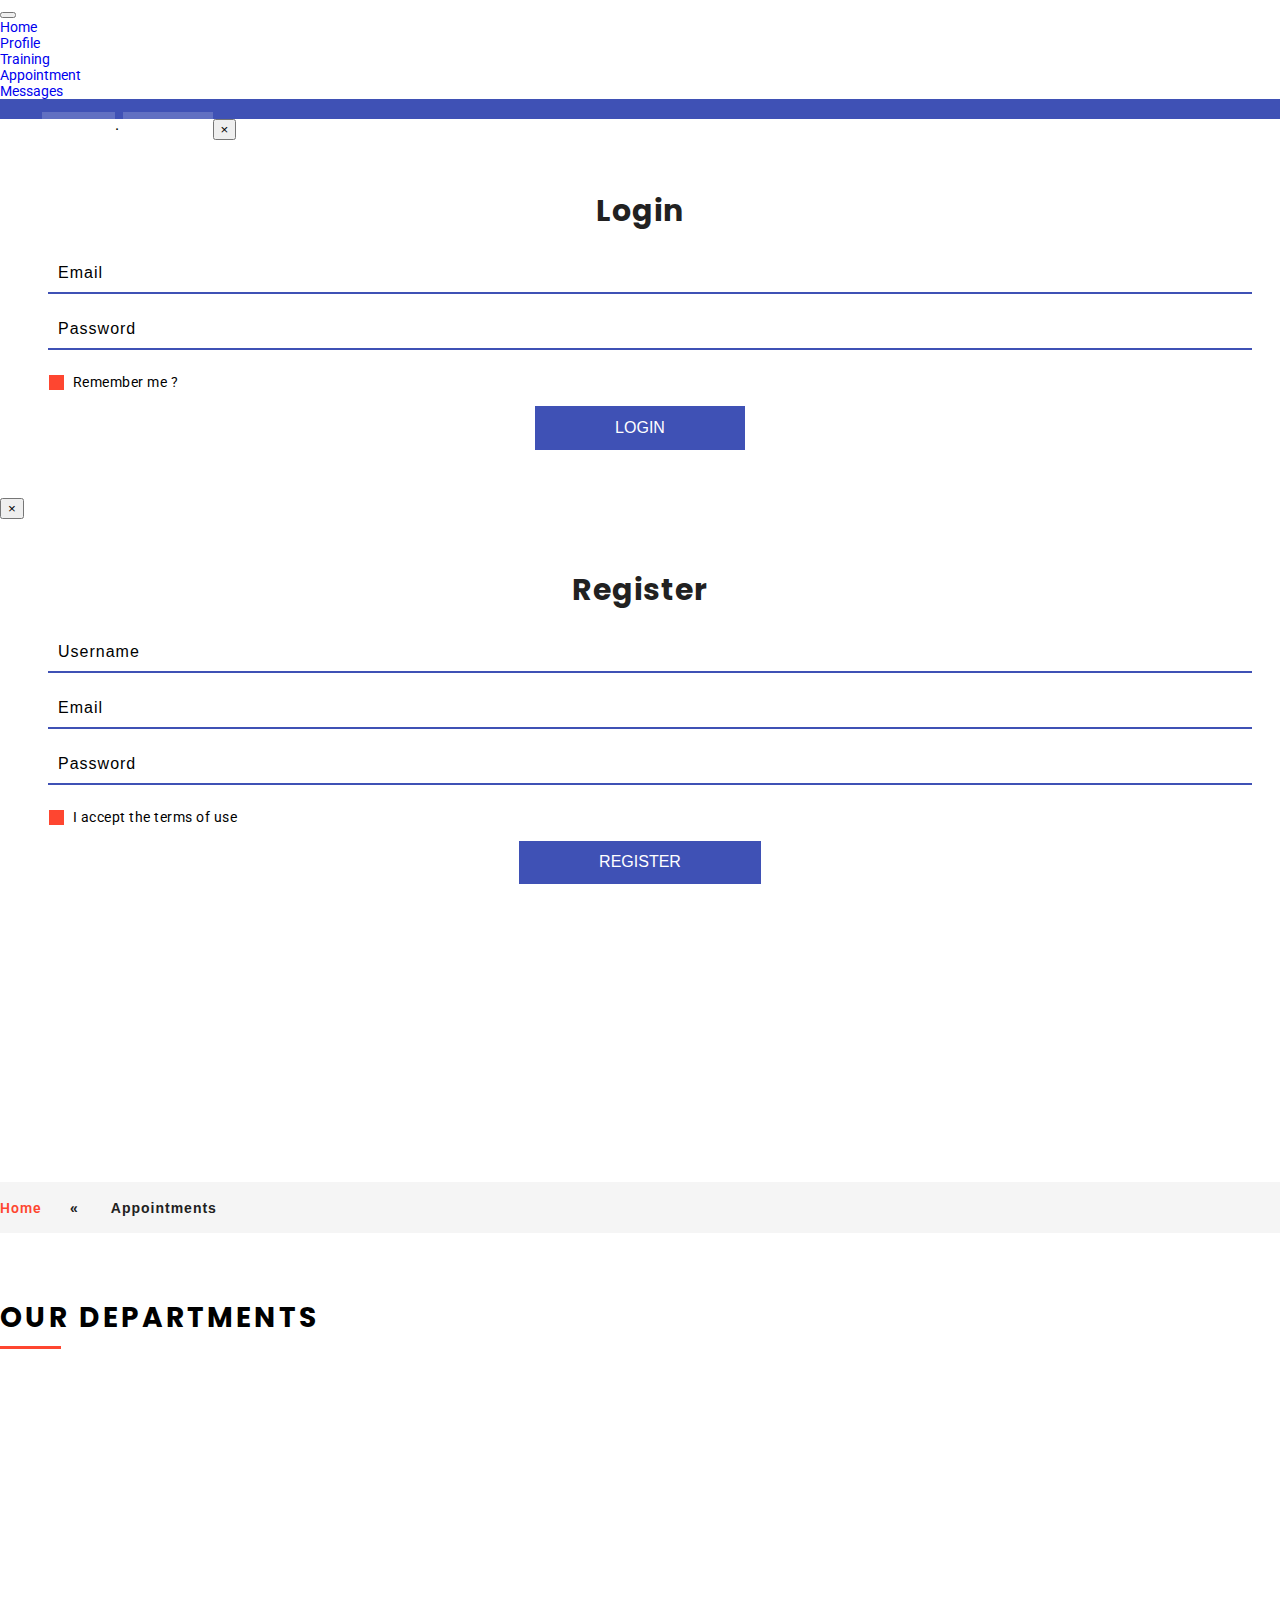
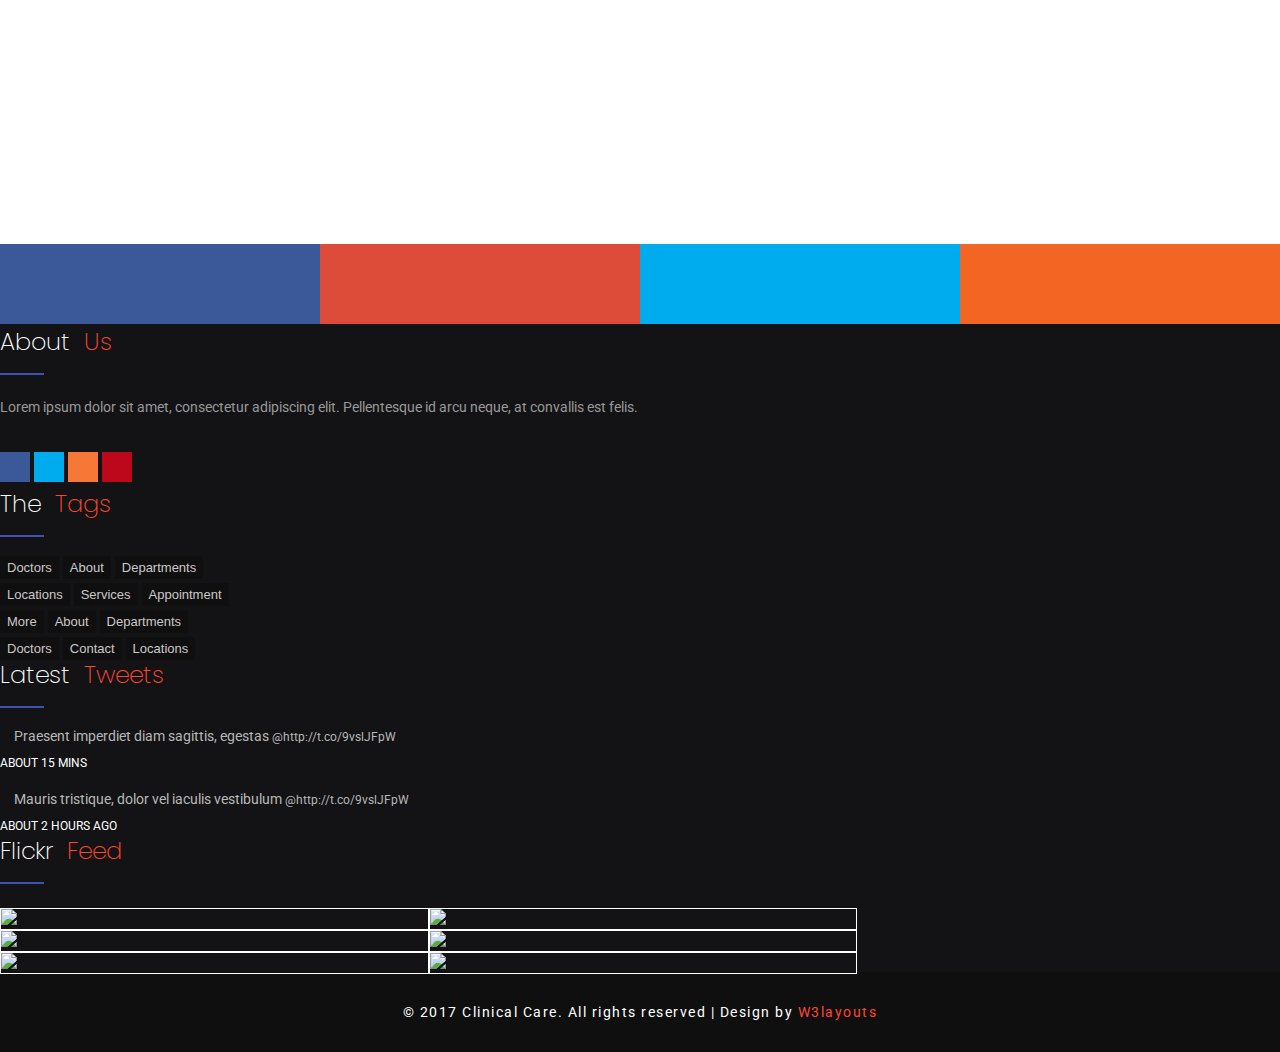
==== web/appointments.html @ 37ce62cd "project commit" ====
<!--
Author: W3layouts
Author URL: http://w3layouts.com
License: Creative Commons Attribution 3.0 Unported
License URL: http://creativecommons.org/licenses/by/3.0/
-->
<!DOCTYPE html>
<html lang="en">
<head>
<title>Digital Physiotherapy</title> 
<!-- For-Mobile-Apps-and-Meta-Tags -->
<meta name="viewport" content="width=device-width, initial-scale=1" />
<meta http-equiv="Content-Type" content="text/html; charset=utf-8" />
<meta name="keywords" content="Clinical Care Responsive, Login Form Web Template, Flat Pricing Tables, Flat Drop-Downs, Sign-Up Web Templates, Flat Web Templates, Login Sign-up Responsive Web Template, SmartPhone Compatible Web Template, Free Web Designs for Nokia, Samsung, LG, Sony Ericsson, Motorola Web Design" />
<script type="application/x-javascript"> addEventListener("load", function() { setTimeout(hideURLbar, 0); }, false); function hideURLbar(){ window.scrollTo(0,1); } </script>
<!-- //For-Mobile-Apps-and-Meta-Tags -->
<!-- Custom Theme files -->
<link href="css/bootstrap.css" type="text/css" rel="stylesheet" media="all">
<link href='css/simplelightbox.css' rel='stylesheet' type='text/css'>   
<link rel="stylesheet" type="text/css" href="css/style11.css" /><!-- menu style sheet -->
<link href="css/style.css" type="text/css" rel="stylesheet" media="all"> 
<!-- //Custom Theme files -->
<!-- font-awesome icons -->
<link href="css/font-awesome.css" rel="stylesheet" type="text/css" media="all" /> 
<!-- //font-awesome icons -->

<!-- web-fonts -->  
<link href="//fonts.googleapis.com/css?family=Poppins:300,400,500,600,700" rel="stylesheet">
<link href='//fonts.googleapis.com/css?family=Roboto:400,100,100italic,300,300italic,400italic,500,500italic,700,700italic,900,900italic' rel='stylesheet' type='text/css'>
<!-- //web-fonts -->
</head>
<body class="bg">
		<div class="overlay overlay-simplegenie">
			<button type="button" class="overlay-close"><i class="fa fa-times" aria-hidden="true"></i></button>
			<nav>
				<ul>
					<li><a href="main.html">Home</a></li>
					<li><a href="Profile.html">Profile</a></li>
					<li><a href="training.html">Training</a></li>
					<li><a href="appointments.html">Appointment</a></li>
					<li><a href="messges.html">Messages</a></li>
				</ul>
			</nav>
		</div>
		<section class="header-w3ls"> 
			<button id="trigger-overlay" type="button"><i class="fa fa-bars" aria-hidden="true"></i></button>
			<div class="bottons-agileits-w3layouts">
			<a class="page-scroll" href="#myModal2" data-toggle="modal"><i class="fa fa-sign-in" aria-hidden="true"></i>Login</a>.
			<a class="page-scroll" href="#myModal3" data-toggle="modal"><i class="fa fa-pencil-square-o" aria-hidden="true"></i>Register</a>
			</div>
		<h1><a href="main.html">Digital Physiotherapy</a></h1>
		<div class="clearfix"> </div>
		</section>
<!-- //menu -->
<!-- modal -->
	<div class="modal about-modal w3-agileits fade" id="myModal2" tabindex="-1" role="dialog">
		<div class="modal-dialog" role="document">
			<div class="modal-content">
				<div class="modal-header">
					<button type="button" class="close" data-dismiss="modal" aria-label="Close"><span aria-hidden="true">&times;</span></button>						
				</div> 
				<div class="modal-body login-page "><!-- login-page -->     
									<div class="login-top sign-top">
										<div class="agileits-login">
										<h5>Login</h5>
										<form action="#" method="post">
											<input type="email" class="email" name="Email" placeholder="Email" required=""/>
											<input type="password" class="password" name="Password" placeholder="Password" required=""/>
											<div class="wthree-text"> 
												<ul> 
													<li>
														<label class="anim">
															<input type="checkbox" class="checkbox">
															<span> Remember me ?</span> 
														</label> 
													</li>
													<li> <a href="#">Forgot password?</a> </li>
												</ul>
												<div class="clearfix"> </div>
											</div>  
											<div class="w3ls-submit"> 
												<input type="submit" value="LOGIN">  	
											</div>	
										</form>

										</div>  
									</div>
						</div>  
				</div> <!-- //login-page -->
			</div>
		</div>
	<!-- //modal --> 
	<!-- modal -->
	<div class="modal about-modal w3-agileits fade" id="myModal3" tabindex="-1" role="dialog">
		<div class="modal-dialog" role="document">
			<div class="modal-content">
				<div class="modal-header">
					<button type="button" class="close" data-dismiss="modal" aria-label="Close"><span aria-hidden="true">&times;</span></button>						
				</div> 
				<div class="modal-body login-page "><!-- login-page -->     
									<div class="login-top sign-top">
										<div class="agileits-login">
										<h5>Register</h5>
										<form action="#" method="post">
											<input type="text" name="Username" placeholder="Username" required=""/>
											<input type="email"  name="Email" placeholder="Email" required=""/>
											<input type="password" name="Password" placeholder="Password" required=""/>
											<div class="wthree-text"> 
												<ul> 
													<li>
														<label class="anim">
															<input type="checkbox" class="checkbox">
															<span> I accept the terms of use</span> 
														</label> 
													</li>
												</ul>
												<div class="clearfix"> </div>
											</div>  
											<div class="w3ls-submit"> 
												<input type="submit" value="Register">  	
											</div>	
										</form>

										</div>  
									</div>
						</div>  
				</div> <!-- //login-page -->
			</div>
		</div>
	<!-- //modal --> 
<!-- banner -->
<div class="inner-banner-agileits-w3layouts">
</div>
<!-- //banner -->
<!-- breadcrumbs -->
<div class="w3l_agileits_breadcrumbs">
   <div class="container">
		<div class="w3l_agileits_breadcrumbs_inner">
			<ul>
				<li><a href="main.html">Home</a><span>«</span></li>
									
				<li>Appointments</li>
				</ul>
		</div>
	</div>
</div>		
<!-- //breadcrumbs -->
<!-- gallery -->
	<div class="gallery w3-agileits">  
		<div class="container">
			<h4 class="tittle-w3layouts">Our Departments</h4>   
			<div class="agileinfo-gallery-row">
				<div class="col-md-4 col-sm-4 col-xs-6 w3gallery-grids">
					<a href="images/g1.jpg" class="imghvr-hinge-right wthree">
						<img src="images/g1.jpg" class="img-response" alt="" title="Dental"/> 
						<div class="agile-figcaption">
						  <h4>Dental</h4>
						  <p>Phasellus elementum ullamcorper urna, eu rhoncus.</p>
						</div>
					</a> 
				</div> 
				<div class="col-md-4 col-sm-4 col-xs-6 w3gallery-grids">
					<a href="images/g2.jpg" class="imghvr-hinge-right wthree">
						<img src="images/g2.jpg" alt="" class="img-response" title="Pediatric"/> 
						<div class="agile-figcaption">
						  <h4>Pediatric</h4>
						  <p>Phasellus elementum ullamcorper urna, eu rhoncus.</p>
						</div>
					</a> 
				</div>
				<div class="col-md-4 col-sm-4 col-xs-6 w3gallery-grids">
					<a href="images/g3.jpg" class="imghvr-hinge-right wthree">
						<img src="images/g3.jpg" alt="" class="img-response" title="Dental"/> 
						<div class="agile-figcaption">
						  <h4>Dental</h4>
						  <p>Phasellus elementum ullamcorper urna, eu rhoncus.</p>
						</div>
					</a> 
				</div>
				<!---728x90--->
				<div class="col-md-4 col-sm-4 col-xs-6 w3gallery-grids">
					<a href="images/g4.jpg" class="imghvr-hinge-right wthree">
						<img src="images/g4.jpg" alt="" class="img-response" title="ENT"/> 
						<div class="agile-figcaption">
						  <h4>ENT</h4>
						  <p>Phasellus elementum ullamcorper urna, eu rhoncus.</p>
						</div>
					</a> 
				</div>
				<div class="col-md-4 col-sm-4 col-xs-6 w3gallery-grids">
					<a href="images/g5.jpg" class="imghvr-hinge-right wthree">
						<img src="images/g5.jpg" alt="" class="img-response" title="Gynaecology"/> 
						<div class="agile-figcaption">
						  <h4>Gynaecology</h4>
						  <p>Phasellus elementum ullamcorper urna, eu rhoncus.</p>
						</div>
					</a> 
				</div> 
				<div class="col-md-4 col-sm-4 col-xs-6 w3gallery-grids">
					<a href="images/g6.jpg" class="imghvr-hinge-right wthree">
						<img src="images/g6.jpg" alt="" class="img-response" title="Dermatology"/> 
						<div class="agile-figcaption">
						  <h4>Dermatology</h4>
						  <p>Phasellus elementum ullamcorper urna, eu rhoncus.</p>
						</div>
					</a> 
				</div>
				<div class="col-md-4 col-sm-4 col-xs-6 w3gallery-grids">
					<a href="images/g7.jpg" class="imghvr-hinge-right wthree">
						<img src="images/g7.jpg" alt="" class="img-response" title="Orthopedic"/> 
						<div class="agile-figcaption">
						  <h4>Orthopedic</h4>
						  <p>Phasellus elementum ullamcorper urna, eu rhoncus.</p>
						</div>
					</a> 
				</div>
				<div class="col-md-4 col-sm-4 col-xs-6 w3gallery-grids">
					<a href="images/g8.jpg" class="imghvr-hinge-right wthree">
						<img src="images/g8.jpg" alt="" class="img-response" title="Cardiac"/> 
						<div class="agile-figcaption">
						  <h4>Cardiac</h4>
						  <p>Phasellus elementum ullamcorper urna, eu rhoncus.</p>
						</div>
					</a> 
				</div>
				<div class="col-md-4 col-sm-4 col-xs-6 w3gallery-grids">
					<a href="images/g9.jpg" class="imghvr-hinge-right wthree">
						<img src="images/g9.jpg" alt="" class="img-response" title="Pediatric"/> 
						<div class="agile-figcaption">
						  <h4>Pediatric</h4>
						  <p>Phasellus elementum ullamcorper urna, eu rhoncus.</p>
						</div>
					</a> 
				</div>
				<div class="clearfix"> </div>
			</div> 
		</div>
	</div>
	<!-- //gallery --> 

<!--social-icons-->
<div class="social-agileinfo">
	<a href="#"  class="social-icon-w3-agile facebook">
		<i class="fa fa-facebook" aria-hidden="true"></i>
	</a>
	<a href="#"  class="social-icon-w3-agile google-plus">
		<i class="fa fa-google-plus" aria-hidden="true"></i>
	</a>
	<a href="#" class="social-icon-w3-agile twitter">
		<i class="fa fa-twitter" aria-hidden="true"></i>
	</a>
	<a href="#" class="social-icon-w3-agile rss">
		<i class="fa fa-rss" aria-hidden="true"></i>
	</a>
	<div class="clearfix"></div>
</div>
<!--//social-icons-->
<!-- footer -->
	<div class="footer">
		<div class="agileinfo_footer_bottom">
			<div class="container">
				<div class="col-md-3 agileinfo_footer_bottom_grid">
					<h2>About <span>Us</span></h2>
					<p>Lorem ipsum dolor sit amet, consectetur adipiscing elit. Pellentesque 
						id arcu neque, at convallis est felis.</p>
					<ul class="social-nav model-3d-0 footer-social w3_agile_social">
						<li><a href="#" class="facebook">
							  <div class="front"><i class="fa fa-facebook" aria-hidden="true"></i></div>
							  <div class="back"><i class="fa fa-facebook" aria-hidden="true"></i></div></a></li>
						<li><a href="#" class="twitter"> 
							  <div class="front"><i class="fa fa-twitter" aria-hidden="true"></i></div>
							  <div class="back"><i class="fa fa-twitter" aria-hidden="true"></i></div></a></li>
						<li><a href="#" class="instagram">
							  <div class="front"><i class="fa fa-instagram" aria-hidden="true"></i></div>
							  <div class="back"><i class="fa fa-instagram" aria-hidden="true"></i></div></a></li>
						<li><a href="#" class="pinterest">
							  <div class="front"><i class="fa fa-linkedin" aria-hidden="true"></i></div>
							  <div class="back"><i class="fa fa-linkedin" aria-hidden="true"></i></div></a></li>
					</ul>
				</div>
				<div class="col-md-3 agileinfo_footer_bottom_grid">
					<h3>The <span>Tags</span></h3>
					<div class="unorder">
						<ul class="tag2 tag_agileinfo">
							<li><a href="doctors.html">Doctors</a></li>
							<li><a href="about.html">About</a></li>
							<li><a href="departments.html">Departments</a></li>
						</ul>
						<ul class="tag2 tag_agileinfo">
							<li><a href="locations.html">Locations</a></li>
							<li><a href="services.html">Services</a></li>
							<li><a href="appointment.html">Appointment</a></li>
						</ul>
						<ul class="tag2 tag_agileinfo">
							<li><a href="single.html">More</a></li>
							<li><a href="about.html">About</a></li>
							<li><a href="departments.html">Departments</a></li>
						</ul>
						<ul class="tag2 tag_agileinfo">
							<li><a href="doctors.html">Doctors</a></li>
							<li><a href="contact.html">Contact</a></li>
							<li><a href="locations.html">Locations</a></li>
						</ul>
					</div>
				</div>
				<div class="col-md-3 agileinfo_footer_bottom_grid">
					<h3>Latest <span>Tweets</span></h3>
					<ul class="twi agileits_twitter">
						<li><i class="fa fa-twitter" aria-hidden="true"></i>Praesent imperdiet diam sagittis, egestas <a href="#" class="mail">
						@http://t.co/9vslJFpW</a> <span>ABOUT 15 MINS</span></li>
						<li><i class="fa fa-twitter" aria-hidden="true"></i>Mauris tristique, dolor vel iaculis vestibulum<a href="#" class="mail">
						@http://t.co/9vslJFpW</a> <span>ABOUT 2 HOURS AGO</span></li>
					</ul>
				</div>
				<div class="col-md-3 agileinfo_footer_bottom_grid">
					<h3>Flickr <span>Feed</span></h3>
					<div class="flickr-grids">
						<div class="flickr-grid agileits_w3layouts_flickr">
							<a href="single.html"><img src="images/1.jpg" alt=" " class="img-responsive" /></a>
						</div>
						<div class="flickr-grid  agileits_w3layouts_flickr">
							<a href="single.html"><img src="images/2.jpg" alt=" " class="img-responsive" /></a>
						</div>
						<div class="flickr-grid  agileits_w3layouts_flickr">
							<a href="single.html"><img src="images/3.jpg" alt=" " class="img-responsive" /></a>
						</div>
						<div class="clearfix"> </div>
						
						<div class="flickr-grid  agileits_w3layouts_flickr">
							<a href="single.html"><img src="images/4.jpg" alt=" " class="img-responsive" /></a>
						</div>
						<div class="flickr-grid  agileits_w3layouts_flickr">
							<a href="single.html"><img src="images/1.jpg" alt=" " class="img-responsive" /></a>
						</div>
						<div class="flickr-grid  agileits_w3layouts_flickr">
							<a href="single.html"><img src="images/2.jpg" alt=" " class="img-responsive" /></a>
						</div>
						<div class="clearfix"> </div>
					</div>
				</div>
				<div class="clearfix"> </div>
			</div>
		</div>
		<div class="agileinfo_footer_bottom1">
			<div class="container">
					<p>© 2017 Clinical Care. All rights reserved | Design by <a href="http://w3layouts.com">W3layouts</a></p>
				<div class="clearfix"> </div>
			</div>
		</div>
	</div>
<!-- //footer -->

<!-- js -->
<script type='text/javascript' src='js/jquery-2.2.3.min.js'></script>
<!-- //js -->
<script src="js/jquery.nicescroll.js"></script>
<script src="js/scripts.js"></script>

				<script type="text/javascript" src="js/simple-lightbox.min.js"></script>
				<script>
					$(function(){
						var gallery = $('.agileinfo-gallery-row a').simpleLightbox({navText:		['&lsaquo;','&rsaquo;']});
					});
				</script>  
<!--jarallax -->
	<script src="js/SmoothScroll.min.js"></script>
<!-- //jarallax -->
<!--menu script-->
<script type="text/javascript" src="js/modernizr-2.6.2.min.js"></script>
<script src="js/classie.js"></script>
<script src="js/demo1.js"></script>
<!--//menu script-->
<!-- banner -->
<script type='text/javascript' src='js/jquery.easing.1.3.js'></script> 
<!-- //banner -->
<script type="text/javascript">
	jQuery(document).ready(function($) {
		$(".scroll").click(function(event){		
			event.preventDefault();
			$('html,body').animate({scrollTop:$(this.hash).offset().top},1000);
		});
	});
</script>
<!--js for bootstrap working-->
	<script src="js/bootstrap.js"></script>
<!-- //for bootstrap working -->
</body>
</html>
---- web/css/style.css ----
/*--
Author: W3layouts
Author URL: http://w3layouts.com
License: Creative Commons Attribution 3.0 Unported
License URL: http://creativecommons.org/licenses/by/3.0/
--*/
body{
	margin:0;
	font-family: 'Roboto', sans-serif; 
	background:#071f44;
} 
body a,input[type="submit"],.wthree_services_left1,.w3agile_banner_btom_login_left3 a,.agile_gallery_grid_w3 img,.agile_gallery_grid_left img{
	transition:.5s ease-in;
	-webkit-transition:.5s ease-in;
	-moz-transition:.5s ease-in;
	-o-transition:.5s ease-in;
	-ms-transition:.5s ease-in;
	text-decoration:none;
}
h1,h2,h3,h4,h5,h6{
	margin:0; 
	font-family: 'Poppins', sans-serif; 
}
p{
	margin:0;
}
ul,label{
	margin:0;
	padding:0;
}
body a:hover{
	text-decoration:none;
}
.bg {
    background: #fff;
}
.index-bg {
    background: #19235a!important;
}
p,ul li,ol li{
	font-size:14px;
}
/*-- main --*/
.main-row {
    height: 100%;
    padding: 2em 0 0;
    /* margin: 2em auto; */
    text-align: center;
}
.frame-border {
    width: 370px;
    height: 690px;
    outline: none;
    border-color: #000;
    border-width: 50px 15px;
    border-style: solid;
    border-radius: 20px;
    -webkit-border-radius: 20px;
    -moz-border-radius: 20px;
    margin: 10px auto; 
    background-size: cover;
}
.main-row h1 {
    text-align: center;
    font-size: 3em;
	color: #fff;
    margin-bottom:0.4em;
	font-family: 'Poppins', sans-serif;
}
/*-- //main --*/ 
/*-- header --*/ 
.header-w3ls{
	background: #3f51b5;
	padding:10px 20px;
}
button#trigger-overlay {
    background: transparent;
    border: none;
    outline: none;
    float: left;
    margin-top: 2.5px;
}
button#trigger-overlay i {
	color:#fff;
	font-size:30px;
}
.header-w3ls h1 a {
    text-decoration: none;
	    margin-top: 3px;
    color: #fff;
    font-size: 33px;
    text-transform: capitalize;
    display: inline-block;
    letter-spacing: 1px;
    font-family: 'Poppins', sans-serif;
}
.header-w3ls h1 a {
    float: right;
}
/*-- //header --*/ 
/*-- banner-text --*/ 
.header-w3layouts{
    position: absolute;
    top: 0;
    z-index: 99;
    text-align: center;
    left: 0;
    width: 100%;
}
.agileits-banner-info h3 {
    color: rgb(255, 255, 255);
    font-size: 3.5em;
    margin: 0.1em 0 0.2em 0;
    letter-spacing: 8px;
    text-transform: uppercase;
    font-weight: 500;
}
.agileits-banner-info h3 span{
	    background: #2529d8;
    padding: 0 15px;
}
.agileits-banner-info {
    text-align: left;
    padding: 12em 0 0em;
}
.agileits_w3layouts_more{
	position:relative;
}
.agileits_w3layouts_more a{
	    font-size: 17px;
    color: #fff;
    text-decoration: none;
    text-transform: uppercase;
    letter-spacing: 4px;
    position: relative;
}
/*-- //banner-text --*/
/*-- banner-top --*/
.w3layouts-banner-top{
    background: url(../images/banner.jpg) no-repeat 0px 0px;
}
.w3layouts-banner-top1{
	background: url(../images/banner1.jpg) no-repeat 0px 0px;
}
.w3layouts-banner-top2{
	background: url(../images/banner2.jpg) no-repeat 0px 0px;
}
.w3layouts-banner-top3{
	background: url(../images/banner3.jpg) no-repeat 0px 0px;
}
.w3layouts-banner-top,.w3layouts-banner-top1,.w3layouts-banner-top2,.w3layouts-banner-top3{
	 background-size: cover;	
	-webkit-background-size: cover;	
	-moz-background-size: cover;
	-o-background-size: cover;		
	-moz-background-size: cover;	
	min-height:400px;
}
/*-- //banner-top --*/ 
/*--slider--*/
#slider2,
#slider3 {
  box-shadow: none;
  -moz-box-shadow: none;
  -webkit-box-shadow: none;
  margin: 0 auto;
}
.rslides_tabs li:first-child {
  margin-left: 0;
}
.rslides_tabs .rslides_here a {
  background: rgba(255,255,255,.1);
  color: #fff;
  font-weight: bold;
}
.events {
  list-style: none;
}
.callbacks_container {
  position: relative;
  float: left;
  width: 100%;
}
.callbacks {
  position: relative;
  list-style: none;
  overflow: hidden;
  width: 100%;
  padding: 0;
  margin: 0;
}
.callbacks li {
  position: absolute;
  width: 100%;
}
.callbacks img {
  position: relative;
  z-index: 1;
  height: auto;
  border: 0;
}
.callbacks .caption {
	display: block;
	position: absolute;
	z-index: 2;
	font-size: 20px;
	text-shadow: none;
	color: #fff;
	left: 0;
	right: 0;
	padding: 10px 20px;
	margin: 0;
	max-width: none;
	top: 10%;
	text-align: center;
}

.callbacks_nav {
    position: absolute;
    -webkit-tap-highlight-color: rgba(0,0,0,0);
    top:55%;
    left: 40px;
    opacity: 0.7;
    z-index: 3;
    text-indent: -9999px;
    overflow: hidden;
    text-decoration: none;
    height: 34px;
    width: 34px;
    background: url(../images/left.png) no-repeat 0px 0px;
}
.callbacks_nav.next {
    left: auto;
    background: url(../images/arrows.png) no-repeat -35px 0px;
    right: 0px;
}
.callbacks_nav.prev {
    left: auto;
    background: url(../images/arrows.png) no-repeat 0px 0px;
    left: 0px;
}
#slider3-pager a {
  display: inline-block;
}
#slider3-pager span{
  float: left;
}
#slider3-pager span{
	width:100px;
	height:15px;
	background:#fff;
	display:inline-block;
	border-radius:30em;
	opacity:0.6;
}
#slider3-pager .rslides_here a {
  background: #FFF;
  border-radius:30em;
  opacity:1;
}
#slider3-pager a {
  padding: 0;
}
#slider3-pager li{
	display:inline-block;
}
.rslides {
  position: relative;
  list-style: none;
  overflow: hidden;
  width: 100%;
  padding: 0;
}
.rslides li {
  -webkit-backface-visibility: hidden;
  position: absolute;
  display:none;
  width: 100%;
  left: 0;
  top: 0;
}
.rslides li{
  position: relative;
  display:block;
  float: left;
}
.rslides img {
  height: auto;
  border: 0;
  }
.callbacks_tabs {
    list-style: none;
    position: absolute;
    top: 85%;
    left: 13.5%;
    padding: 0;
    margin: 0;
    display: block;
    z-index: 99;
}
.slider-top span{
	font-weight:600;
}
.callbacks_tabs li {
    display:inline-block;
    margin: 0px 5px;
}
/*----*/
.callbacks_tabs a{
 visibility: hidden;
}
.callbacks_tabs a:after {
    content: "\f111";
    font-size: 0;
    font-family: FontAwesome;
    visibility: visible;
    display: block;
    height: 12px;
    width: 12px;
    display: inline-block;
    background: #fff;
    border-radius: 50%;
    -webkit-border-radius: 50%;
    -o-border-radius: 50%;
    -moz-border-radius: 50%;
    -ms-border-radius: 50%;
}
.callbacks_here a:after{
	background:#33cc99;
    border:1px solid #33cc99;
    height:2px;
    width:40px;
    border-radius: 0;
}
/*-- //slider --*/

/*-- banner-bottom --*/
.banner-bottom {
    padding: 2em 9em;
    background: #eee;
}
.bnr-btm-grids-agileits {
    width: 33%;
    float: left;
	padding-bottom: 10px;
}
.bnr-btm-icon {
    float: left;
}
.bnr-btm-icon i {
    color: #3f51b5;
    font-size: 25px;
}
.bnr-btm-info {
    position: relative;
    float: left;
    padding-left: 19px;
}
.bnr-btm-info:before{
    content: "";
    width: 50px;
    height: 2px;
    background: #fe4630;
    display: block;
    bottom: -10px;
    left: 18px;
    position: absolute;
}
.bnr-btm-info h3 {
    color: #000;
    font-size: 19px;
    letter-spacing: .3px;
}
.bnr-btm-info p {
    color: #777;
    font-size: 16px;
    padding-top: 4px;
}
.bnr-btm-info p a {
    color: #777;
    font-size: 16px;
	text-decoration:none;
}
/*-- //banner-bottom --*/
/*--login-register--*/
.bottons-agileits-w3layouts {
    float: left;
    margin: 3px 0 0 10px;
}
.bottons-agileits-w3layouts a {
    color: #fff;
    padding: 5px 15px;
    font-size: 14px;
    letter-spacing: .5px;
    text-transform: capitalize;
    background: rgba(255, 255, 255, 0.18);
    text-decoration: none;
    display: inline-block;
	transition:.5s ease-in;
	-webkit-transition:.5s ease-in;
	-moz-transition:.5s ease-in;
	-o-transition:.5s ease-in;
	-ms-transition:.5s ease-in;
}
.bottons-agileits-w3layouts a:hover {
	text-decoration: none;
    background: rgb(255, 255, 255);
    color: #3f51b5;
    /* border-radius: 50px; */
    /* -webkit-border-radius: 50px; */
    -o-border-radius: 50px;
    -moz-border-radius: 50px;
    -ms-border-radius: 50px;
    transition:.5s ease-in;
	-webkit-transition:.5s ease-in;
	-moz-transition:.5s ease-in;
	-o-transition:.5s ease-in;
	-ms-transition:.5s ease-in;
}
.bottons-agileits-w3layouts a:focus {
	outline:none;
}
.bottons-agileits-w3layouts a i {
    padding-right: 5px;
}
.login-top.sign-top {
    background: trasparent;
}
.agileits-login {
    padding:3em;
}
.agileits-login input[type="text"],.agileits-login input[type="name"], .agileits-login input[type="password"], .agileits-login input[type="email"], .agileits-login textarea {
    outline: none;
    font-size: 1em;
    color: #000;
    padding: 10px;
    letter-spacing: 1px;
    margin: 0;
    width: 100%;
    border: none;
    border-bottom: 2px solid #3f51b5;
    -webkit-appearance: none;
    margin-bottom: 1em;
    background: transparent;
}
.agileits-login textarea {
	resize:none;
	height:80px;
	margin-bottom:0!important;
}
.login-top h5 {
    color: #212121;
    text-align: center;
    font-size: 30px;
    margin-bottom: 20px;
    letter-spacing: 1px;
    text-transform: capitalize;
}
.agileits-login ::-webkit-input-placeholder {
   color: #fff; 
} 
.agileits-login :-moz-placeholder { /* Firefox 18- */
   color: #fff;
} 
.agileits-login ::-moz-placeholder {  /* Firefox 19+ */
   color: #fff; 
} 
.agileits-login :-ms-input-placeholder {  
   color: #fff; 
}
/*-- checkbox --*/
.agileits-login label {
    font-size: 1em;
    color: #000;
	letter-spacing: 0.5px;
    font-weight: 400;
    cursor: pointer;
    position: relative;
}
input.checkbox {
    background: #fe4630;
    cursor: pointer;
    width: 1.2em;
    height: 1.2em;
    display: inline-block;
	margin: 0 5px 0 0;
	vertical-align: text-bottom;
}
input.checkbox:before {
	content: "";
	position: absolute;
	width: 1.2em;
	height: 1.2em;
	background: inherit;
	cursor: pointer;
}
input.checkbox:after {
	content: ""; 
	position: absolute;
	top: 0px;
	left: 0;
	z-index: 1;
	width: 1.2em;
	height: 1.2em;
	border: 1px solid #fff; 
	-webkit-transition: .4s ease-in-out;
	-moz-transition: .4s ease-in-out; 
	transition: .4s ease-in-out;
}
input.checkbox:checked:after {
	-webkit-transform: rotate(-45deg);
	-moz-transform: rotate(-45deg);
	-o-transform: rotate(-45deg);
	-ms-transform: rotate(-45deg);
	transform: rotate(-45deg);
	height: 1.2em;
	border-color: #fff;
	border-top-color: transparent;
	border-right-color: transparent;
}
.anim input.checkbox:checked:after {
	-webkit-transform: rotate(-45deg);
	-moz-transform: rotate(-45deg);
	-o-transform: rotate(-45deg);
	-ms-transform: rotate(-45deg);
	transform: rotate(-45deg);
	height: .6em;
	border-color: transparent;
	border-right-color: transparent;
	animation: .4s rippling .4s ease;
	animation-fill-mode: forwards;
}
@keyframes rippling {
	50% {
		border-left-color: #fff;
	}
	100% {
		border-bottom-color: #fff;
		border-left-color: #fff;
	}
} 
/*-- //checkbox --*/ 
.wthree-text {
    margin-top: 0.5em;
}
.wthree-text ul li {
    display: inline-block;
    float: left;
}
.wthree-text ul li:nth-child(2) {
    float: right;
}
.wthree-text ul li a {
    font-size: 1em;
    color: #fff;
	letter-spacing: 0.5px;
	transition: 0.5s all;
	-webkit-transition: 0.5s all;
	-moz-transition: 0.5s all;
	-o-transition: 0.5s all;
	-ms-transition: 0.5s all;
}
.wthree-text ul li a:hover {
    text-decoration: underline;
}
.w3ls-submit {
    text-align: center;
    margin-top: 2.5em;
} 
.agileits-login input[type="submit"] {
    font-size: 1em;
    color: #fff;
    border:none;
    outline: none;
    padding: .8em 5em;
    -webkit-appearance: none;
	text-transform: uppercase;
    transition: .5s all;
    background: #3f51b5;
    display: inline-block;
	transition: 0.5s all;
	-webkit-transition: 0.5s all;
	-moz-transition: 0.5s all;
	-o-transition: 0.5s all;
	-ms-transition: 0.5s all;
}
.agileits-login input[type="submit"]:hover {
    background:#fe4630;
	transition: 0.5s all;
	-webkit-transition: 0.5s all;
	-moz-transition: 0.5s all;
	-o-transition: 0.5s all;
	-ms-transition: 0.5s all;
} 
.modal-header {
    border-bottom: none;
}
/*--//login-register--*/
/*--Options--*/
.options-wthree,.who-we-w3ls,.stats,.gallery,.contact,.locations-w3-agileits,.blog,.appointment,.services-w3-agileits,.projects,.w3ls_popular_posts,.agileinfo_footer_bottom{
	padding:4em 0em;
}
.options-wthree ul li {
    text-align: center;
    padding: 3em 0em;
    list-style: none;
    background: #000;
    display: inline-block;
	margin-bottom:10px;
    width: 49.5%;
    float: left;
	transition:.5s ease-in;
	-webkit-transition:.5s ease-in;
	-moz-transition:.5s ease-in;
	-o-transition:.5s ease-in;
	-ms-transition:.5s ease-in;
}
.options-wthree ul li:nth-child(1),.options-wthree ul li:nth-child(3),.options-wthree ul li:nth-child(5){
	margin-right:10px;
}
.options-wthree ul li:nth-child(5),.options-wthree ul li:nth-child(6){
	margin-bottom:0px;
}
a.opt-grids {
    text-decoration: none;
}
.options-wthree ul li:hover {
	background: #3f51b5;
	transition:.5s ease-in;
	-webkit-transition:.5s ease-in;
	-moz-transition:.5s ease-in;
	-o-transition:.5s ease-in;
	-ms-transition:.5s ease-in;
}
.options-wthree ul li:hover .icon-agileits-w3layouts i {
	color: #fff;
	transition:.5s ease-in;
	-webkit-transition:.5s ease-in;
	-moz-transition:.5s ease-in;
	-o-transition:.5s ease-in;
	-ms-transition:.5s ease-in;
}
.options-wthree ul li:hover .opt-text-w3layouts h6 {
	color: #fff;
	transition:.5s ease-in;
	-webkit-transition:.5s ease-in;
	-moz-transition:.5s ease-in;
	-o-transition:.5s ease-in;
	-ms-transition:.5s ease-in;
}
.icon-agileits-w3layouts i {
    color: #fe4630;
    font-size: 35px;
	transition:.5s ease-in;
	-webkit-transition:.5s ease-in;
	-moz-transition:.5s ease-in;
	-o-transition:.5s ease-in;
	-ms-transition:.5s ease-in;
}
.opt-text-w3layouts h6 {
    color: #fff;
    font-size: 18px;
    text-transform: capitalize;
    letter-spacing: 0.5px;
    padding-top: 10px;
    transition: .5s ease-in;
    -webkit-transition: .5s ease-in;
    -moz-transition: .5s ease-in;
    -o-transition: .5s ease-in;
    -ms-transition: .5s ease-in;
}
/*--//Options--*/
/*--about-inner--*/
.inner-banner-agileits-w3layouts{
	background: url(../images/banner1.jpg) no-repeat 0px 0px;
	background-size: cover;
    -webkit-background-size: cover;
    -moz-background-size: cover;
    -o-background-size: cover;
    -moz-background-size: cover;
    min-height: 250px;
}
.w3l_agileits_breadcrumbs {
    padding: 1em 0;
    background: #f5f5f5;
}
.w3l_agileits_breadcrumbs ul li {
    display: inline-block;
    color: #212121;
    font-weight: 600;
    font-family: 'Open Sans', sans-serif;
    letter-spacing: 1px;
}
.w3l_agileits_breadcrumbs ul li a:hover {
    color: #212121;
}
.w3l_agileits_breadcrumbs ul li a {
    color: #fe4630;
    text-decoration: none;
    font-family: 'Roboto', sans-serif;
}
.w3l_agileits_breadcrumbs ul li span {
    padding: 0 2em;
}
.left-img-w3 {
    background: url(../images/about-left.jpg) no-repeat 0px 0px;
    background-size: cover;
    -webkit-background-size: cover;
    -moz-background-size: cover;
    -o-background-size: cover;
    -moz-background-size: cover;
    min-height: 345px;
    width: 100%;
    float: left;
}
.who-right2-agileits{
    width: 50%;
    float: left;
    padding: 0em 2em;
}
.panel-group {
    margin-bottom: 0px;
    width: 50%;
    float: left;
}
h5.subtittle-w3layouts {
    color: #3f51b5;
    font-size: 20px;
    letter-spacing: 0.5px;
    line-height: 28px;
	margin-bottom:1em;
}
p.para-wthree {
    font-size: 14px;
    letter-spacing: 1px;
    color: #777;
    line-height: 27px;
}
/*--faq--*/
.pa_italic i {
    left: -1em;
    font-size: 11px;
    color: #fe4630;
}
.pa_italic span {
    display: none;
}
.collapsed span {
    display: inline-block;
    left: -1em;
	font-size: 11px;
}
.collapsed i {
    display: none;
}
.panel-heading {
    padding:10px 30px;
}
.panel-title > a{
    font-size: 1em;
    color:#ffffff;
    text-transform: capitalize;
	text-decoration: none;
}
.panel-default {
    border-color: #3f51b5;
    background: #3f51b5;
}
.panel-default > .panel-heading {
    border-color: #FFF;
	color:#212121;
       background-color: #3f51b5;
}
.panel-body {
    padding: 2em;
    font-size: 14px;
    line-height: 2em;
    color: #555;
    background: #fff;
}
a.pa_italic label {
    cursor: pointer;
	font-weight:500;
}
a.pa_italic:focus {
    outline: none;
    text-decoration: none;
}
.panel-default > .panel-heading + .panel-collapse > .panel-body {
    border-top-color: transparent;
}
.panel-heading {
    border-radius:0px!important;
}
/*--//faq--*/
.who-left-agileits {
    width: 25%;
    float: left;
}
.who-right-agileits {
    width: 75%;
    float: left;
    padding: 2em 0 0 2em;
}
.who-we-w3ls{
	padding-left:4em;
	padding-right:4em;
}
/*-- stats --*/
.jarallax {
    position: relative;
    background-size: cover;
    background-repeat: no-repeat;
    background-position: 50% 50%;
}
.w3layouts_stats_left {
    text-align: left;
    width: 25%;
    float: left;
}
.w3layouts_stats_left p{
    font-size: 2em;
    font-weight: 700;
    letter-spacing: 2px;
    color: #fff;
    margin: 0.3em 0 0.2em;
}
.w3layouts_stats_left h3 {
    font-size: 1em;
    color: #ffffff;
    letter-spacing: 1px;
    font-weight: 600;
    display: inline-block;
    padding: 10px;
    background: #3f51b5;
}
.w3layouts_stats_left i {
    font-size: 2.5em;
    color: #fe4630;
}
.w3l_stats_bottom_grid_left img{
	margin:0 auto;
}
.stats {
    background: rgba(0, 0, 0, 0.55) url(../images/stats.jpg) no-repeat 0px -212px;
    background-size: cover;
    -webkit-background-size: cover;
    -moz-background-size: cover;
    -o-background-size: cover;
    -moz-background-size: cover;
    /*min-height: 290px;*/
    text-align: center;
}
/*-- //stats --*/
/*--Services--*/
.callbacks_nav {
    position: absolute;
    -webkit-tap-highlight-color: rgba(0,0,0,0);
    top: 44%;
    left: 0;
    opacity: 0.6;
    z-index: 3;
    text-indent: -9999px;
    overflow: hidden;
    text-decoration: none;
    width: 42px;
    height: 52px;
    background: transparent url(../images/arrows.png) no-repeat left top;
    margin-top: 2%;
}
.choose_right p {
    color: #ddd;
    font-size: 0.9em;
    line-height: 1.9em;
    padding: 0 0%;
}
.choose_img h3 {
    font-size: 16px;
    color: #fe4630;
    letter-spacing: 1px;
    font-weight: 600;
    line-height: 1.5em;
}
.choose_icon:nth-child(2), .choose_icon:nth-child(3) {
    margin-bottom: 4em;
}
.choose_icon:hover i {
    color: #ff3b30;
}
.choose_left {
    float: left;
    width: 20%;
    height: 50px;
    margin-top: 0;
}
.choose_right {
    float: right;
    width: 78%;
	margin-bottom: 10px;
    position: relative;
}
.choose_right:before {
    content: "";
    width: 38px;
    height: 2px;
    background: #ffffff;
    display: block;
    bottom: -10px;
    left: 0px;
    position: absolute;
}
.ban-text {
    padding: 0;
    background: #333;
    width: 50%;
	float: left;
}
.banner-slider {
    padding: 0;
    width: 50%;
	float: left;
}
.choose_left i {
    color: #ffffff;
    font-size: 35px;
    padding-top: 23px;
}
.choose {
    padding: 4.5em 3em;
}
.blog-img{
    background: url(../images/pro1.jpg) no-repeat 0px 0px;
}
.blog-img1{
	background: url(../images/pro2.jpg) no-repeat 0px 0px;
}
.blog-img2{
	background: url(../images/pro3.jpg) no-repeat 0px 0px;
}
.blog-img3{
	background: url(../images/pro4.jpg) no-repeat 0px 0px;
}
.blog-img,.blog-img1,.blog-img2,.blog-img3{
	 background-size: cover;	
	-webkit-background-size: cover;	
	-moz-background-size: cover;
	-o-background-size: cover;		
	-moz-background-size: cover;	
	min-height:550px;
}
h4.tittle-w3layouts {
    color: #000;
    font-size: 28px;
    text-transform: uppercase;
    letter-spacing: 3px;
    position: relative;
    margin-bottom: 1.5em;
	text-align: left;
}
h4.white{
	color:#fff!important;
}
h4.tittle-w3layouts:before {
    content: "";
    width: 61px;
    height: 3px;
    background: #fe4630;
    display: block;
    bottom: -10px;
    left: 0px;
    position: absolute;
}
/*--inner-services--*/
.services-grids {
    background: #212121;
    padding: 35px 25px;
    width: 32%;
    margin: 0px 6px 16px;
    float: left;
    text-align: center;
	 transition: .5s ease-in;
    -webkit-transition: .5s ease-in;
    -moz-transition: .5s ease-in;
    -o-transition: .5s ease-in;
    -ms-transition: .5s ease-in;
}
.services-grids i {
    display: block;
    color: #fff;
    font-size: 44px;
	 transition: .5s ease-in;
    -webkit-transition: .5s ease-in;
    -moz-transition: .5s ease-in;
    -o-transition: .5s ease-in;
    -ms-transition: .5s ease-in;
}
.services-grids h4 {
    color: #fe4630;
    font-size: 19px;
    text-transform: capitalize;
    margin: 15px 0px 5px;
    letter-spacing: 0.8px;
	 transition: .5s ease-in;
    -webkit-transition: .5s ease-in;
    -moz-transition: .5s ease-in;
    -o-transition: .5s ease-in;
    -ms-transition: .5s ease-in;
}
.services-grids p {
    color: #777;
    font-size: 16px;
    letter-spacing: .56px;
    line-height: 30px;
	 transition: .5s ease-in;
    -webkit-transition: .5s ease-in;
    -moz-transition: .5s ease-in;
    -o-transition: .5s ease-in;
    -ms-transition: .5s ease-in;
}
.services-grids:hover h4 {
    color: #000000;
	 transition: .5s ease-in;
    -webkit-transition: .5s ease-in;
    -moz-transition: .5s ease-in;
    -o-transition: .5s ease-in;
    -ms-transition: .5s ease-in;
}
.services-grids:hover p {
    color: #fff;
	 transition: .5s ease-in;
    -webkit-transition: .5s ease-in;
    -moz-transition: .5s ease-in;
    -o-transition: .5s ease-in;
    -ms-transition: .5s ease-in;
}
.services-grids:hover {
    background: #3f51b5;
	 transition: .5s ease-in;
    -webkit-transition: .5s ease-in;
    -moz-transition: .5s ease-in;
    -o-transition: .5s ease-in;
    -ms-transition: .5s ease-in;
}
.agileits_recent_posts_gridr h4 a, .w3ls_popular_posts h4 a {
    font-size: 16px;
	    letter-spacing: .3px;
    margin: 16px 0px 10px;
    text-decoration: none;
    color: #727273;
    line-height: 1.5em;
    /* font-weight: 600; */
    text-transform: capitalize;
    display: block;
}
.agileits_popular_posts_grid h5 {
    color: #212121;
    letter-spacing: 1px;
    font-size: 15px;
}
.agileits_popular_posts_grid h5 i {
    display: inline-block;
    color: #fe4630;
    padding-right: 10px;
}
.agileits_recent_posts_gridr h4 a:hover,.w3ls_popular_posts h4 a:hover {
    color: #fe4630;
}
.agileits_recent_posts_gridr ul li {
    display: inline-block;
    margin-right: 1.5em;
    color: #999;
}
.agileits_recent_posts_gridr ul li:last-child{
	margin:0;
}
.w3ls_popular_posts {
    padding-bottom: 0em!important;
}
.agileits_popular_posts_grid {
    margin-top: 2em;
    width: 31.9%;
    margin: 0px 7px 0;
    float: left;
}
.w3agile_special_deals_grid_left_grid {
    position: relative;
    overflow: hidden;
}
.w3agile_special_deals_grid_left_grid:hover img {
    -moz-transform: scale3d(1.1, 1.1, 1);
    -o-transform: scale3d(1.1, 1.1, 1);
    -ms-transform: scale3d(1.1, 1.1, 1);
    -webkit-transform: scale3d(1.1, 1.1, 1);
    transform: scale3d(1.1, 1.1, 1);
}
.w3agile_special_deals_grid_left_grid img {
    -moz-transition: all 1s;
    -o-transition: all 1s;
    -webkit-transition: all 1s;
    transition: all 1s;
    width: 100%;
}
/*--//inner-services--*/
/*--//services--*/
/*--//about-inner--*/
/*-- gallery --*/ 
.w3gallery-grids {
    padding: 1em;
}  
.w3gallery-grids:nth-child(1),.w3gallery-grids:nth-child(2),.w3gallery-grids:nth-child(3) {
	padding-top:0;
}
.w3gallery-grids:nth-child(7),.w3gallery-grids:nth-child(8),.w3gallery-grids:nth-child(9) {
	padding-bottom:0;
}
/*-- imghvr-hinge --*/
[class^='imghvr-'],
[class*=' imghvr-'] {
	position: relative;
	display: inline-block;
	margin: 0px;
	max-width: 100%;
	background-color:#fff;
	color:#212121;
	overflow: hidden;
	-webkit-backface-visibility: hidden; 
	backface-visibility: hidden;
	-moz-osx-font-smoothing: grayscale;
	-webkit-transform: translateZ(0);
	-moz-transform: translateZ(0);
	-o-transform: translateZ(0);
	-ms-transform: translateZ(0);
	transform: translateZ(0);
	cursor: pointer;
}
[class^='imghvr-'] > img,
[class*=' imghvr-'] > img {
	vertical-align: top;
	max-width: 100%;
}
[class^='imghvr-'] .agile-figcaption,
[class*=' imghvr-'] .agile-figcaption {
	background-color:#3f51b5;
	padding:3.5em;
	position: absolute;
	top: 0;
	bottom: 0;
	left: 0;
	right: 0;
	color:#212121;
	text-align: center;
} 
[class^='imghvr-'] .agile-figcaption h4 {
    font-size: 1.7em;
    margin: 0.5em 0em 0.5em;
}
[class^='imghvr-'] .agile-figcaption p{
	line-height:2em;
	color:#fff;
}
[class^='imghvr-'] a,
[class*=' imghvr-'] a {
	position: absolute;
	top: 0;
	bottom: 0;
	left: 0;
	right: 0;
	z-index: 1;
}
[class^='imghvr-'],
[class*=' imghvr-'],
[class^='imghvr-']:before,
[class^='imghvr-']:after,
[class*=' imghvr-']:before,
[class*=' imghvr-']:after,
[class^='imghvr-'] *,
[class*=' imghvr-'] *,
[class^='imghvr-'] *:before,
[class^='imghvr-'] *:after,
[class*=' imghvr-'] *:before,
[class*=' imghvr-'] *:after {
	-webkit-box-sizing: border-box;
	-moz-box-sizing: border-box;
	-o-box-sizing: border-box;
	-ms-box-sizing: border-box;
	box-sizing: border-box;
	-webkit-transition: all 0.35s ease;
	-moz-transition: all 0.35s ease;
	transition: all 0.35s ease;
}
[class^='imghvr-hinge-'],
[class*=' imghvr-hinge-'] {
	-webkit-perspective: 50em;
	perspective: 50em;
}
[class^='imghvr-hinge-'] .agile-figcaption,
[class*=' imghvr-hinge-'] .agile-figcaption {
	opacity: 0;
	z-index: 1;
}
[class^='imghvr-hinge-']:hover img,
[class*=' imghvr-hinge-']:hover img {
	opacity: 0;
}
[class^='imghvr-hinge-']:hover .agile-figcaption,
[class*=' imghvr-hinge-']:hover .agile-figcaption {
	opacity: 1;
	-webkit-transition-delay: 0.21s;
	-moz-transition-delay: 0.21s;
	-o-transition-delay: 0.21s;
	-ms-transition-delay: 0.21s;
	transition-delay: 0.21s;
}
 
/*-- imghvr-hinge-right -- */
.imghvr-hinge-right img {
	-webkit-transform-origin: 100% 50%;
	-ms-transform-origin: 100% 50%;
	-moz-transform-origin: 100% 50%;
	-o-transform-origin: 100% 50%;
	transform-origin: 100% 50%;
}
.imghvr-hinge-right .agile-figcaption {
	-webkit-transform: rotateY(90deg);
	-moz-transform-origin: 0 50%;
	-o-transform-origin: 0 50%;
	-ms-transform-origin: 0 50%;
	transform: rotateY(90deg);
	-webkit-transform-origin: 0 50%;
	-moz-transform-origin: 0 50%;
	-o-transform-origin: 0 50%;
	-ms-transform-origin: 0 50%;
	transform-origin: 0 50%;
}
.imghvr-hinge-right:hover > img {
	-webkit-transform: rotateY(-90deg);
	-moz-transform: rotateY(-90deg);
	-o-transform: rotateY(-90deg);
	-ms-transform: rotateY(-90deg);
	transform: rotateY(-90deg);
}
.imghvr-hinge-right:hover .agile-figcaption {
	-webkit-transform: rotateY(0deg);
	-moz-transform: rotateY(0deg);
	-o-transform: rotateY(0deg);
	-ms-transform: rotateY(0deg);
	transform: rotateY(0deg);
}  
/*-- //gallery --*/ 
/*-- doctors --*/
.blog-grid-w3-agileits {
    margin-bottom: 3em;
    width: 50%;
	float:left;
}
.blog-grid-w3-agileits:nth-child(5){
	margin-bottom:0px!important;
}
.blog-img1-agileits-w3layouts {
    background: url(../images/t1.jpg) no-repeat 0px 0px;
    float: left;
}
.blog-img2-agileits-w3layouts{
	background:url("../images/t2.jpg") no-repeat 0px 0px;
    float: left;
}
.blog-img3-agileits-w3layouts {
    background: url(../images/t3.jpg) no-repeat 0px 0px;
    float: right;
}
.blog-img4-agileits-w3layouts {
    background: url(../images/t4.jpg) no-repeat 0px 0px;
    float: right;
}
.blog-img1-agileits-w3layouts,.blog-img2-agileits-w3layouts,.blog-img3-agileits-w3layouts,.blog-img4-agileits-w3layouts  {
	
    background-size: cover;
	-webkit-background-size: cover;
	-o-background-size: cover;
	-ms-background-size: cover;
	-moz-background-size: cover;
    min-height: 305px;
    display: block;
    width: 50%;
}
.blog-info-w3layouts {
    padding: 2em;
    text-align: left;
    width: 50%;
    float: left;
}
.second-info {
    text-align: right;
}
.blog-mid{
	text-align: right;
}
.blog-info-w3layouts h6 {
    color: #fe4630;
    font-size: 19px;
    letter-spacing: .5px;
    margin-bottom: .5em;
}
.inner-info h3 {
    color: #000;
    font-size: 15px;
    letter-spacing: .5px;
    margin: 0px 0 10px;
}
a.blog-text-w3ls {
    text-decoration: none;
    font-size: 17px;
    text-transform: capitalize;
    color: #337ab7;
    display: inline-block;
    margin: 0px 15px 9px 0px;
}
.blog-info-w3layouts span {
    color: #777474;
    font-size: 14px;
}
a.blog-more-agile {
    text-decoration: none;
    display: inline-block;
    color: #fff;
    text-transform: uppercase;
    margin-top: 1.5em;
    font-size: 12px;
    letter-spacing: .8px;
    padding: 10px 30px;
    background: #333;
    transition: .5s ease-in;
    -webkit-transition: .5s ease-in;
    -moz-transition: .5s ease-in;
    -o-transition: .5s ease-in;
    -ms-transition: .5s ease-in;
}
a.blog-more-agile:hover {
    text-decoration: none;
    background: #3f51b5;
	transition: .5s ease-in;
	-webkit-transition: .5s ease-in;
	-moz-transition: .5s ease-in;
	-o-transition: .5s ease-in;
	-ms-transition: .5s ease-in;
}
/*-- //doctors --*/
/*--locations--*/
.loc-left {
    width: 40%;
    float: left;
    padding: 30px;
}
.loc-right {
    width: 60%;
    float: left;
}
.loc-right iframe {
    outline: none;
    border: none;
    width: 100%;
    height: 215px;
}
.loc-left h4 {
    color: #fe4630;
    margin-bottom: 10px;
    font-size: 18px;
    letter-spacing: 1px;
}
.loc-left p {
    color: #777;
    font-size: 14.5px;
    letter-spacing: .6px;
    margin-bottom: 6px;
}
.loc-left p:nth-child(6) {
    color: #000!important;
}
.location-agileits {
    border-bottom: 3px solid #3f51b5;
    padding: 20px 0;
}
.location-agileits:nth-child(3) {
    border-bottom: none!important;
    padding-bottom: 0!important;
}
.location-agileits:nth-child(1) {
    padding-top: 0!important;
}
.loc-left p a {
    text-decoration: none;
    color: #3f51b5;
}
.loc-left p a:hover {
    text-decoration: none;
    color: #fe4630;
}
/*--//locations--*/
/*-- contact --*/
.timings-w3ls {
    background: #fe4630;
    margin-left: 20px;
    padding: 36px 100px;
}
.timings-w3ls h5 {
    color: #fff;
    text-transform: capitalize;
    font-weight: 600;
    letter-spacing: 1px;
}
.timings-w3ls ul li {
    color: rgb(0, 0, 0);
    list-style: none;
    font-size: 14px;
    text-transform: capitalize;
    font-weight: 500;
    letter-spacing: .5px;
    margin-top: 7px;
    padding-bottom: 8px;
    border-bottom: 2px solid rgba(206, 36, 16, 0.36);
}
.timings-w3ls h5 {
    color: #fff;
    text-transform: capitalize;
    font-weight: 600;
    font-size: 19px;
    margin-bottom: 20px;
    letter-spacing: 1px;
    text-align: center;
}
.timings-w3ls ul li span {
    color: #c51602;
    float: right;
}
.contact-left iframe {
    width: 100%;
    min-height: 17.5em;
    border: none;
    padding-left: 20px;
}
.contact input[type="text"] {
    width: 100%;
    color: #999;
    background: none;
    outline: none;
    font-size: 1em;
    padding: .8em 1em;
    margin-bottom: 1.5em;
    border: solid 1px #999;
    -webkit-appearance: none;
}
.contact textarea {
    resize: none;
    width: 100%;
    background: none;
    color: #999;
    font-size: .9em;
    outline: none;
    padding: .6em 1em;
    border: solid 1px #999;
    min-height: 14.8em;
    -webkit-appearance: none;
}
.contact input[type="submit"] { 
    outline: none;
    color: #fff;
    padding: .8em 4em;
    font-size: 1em;
    margin: 1em 0 0 0;
    -webkit-appearance: none;
    background: #3f51b5;
    border: solid 1px #3f51b5;
    transition: 0.5s all;
    -webkit-transition: 0.5s all;
    -o-transition: 0.5s all;
    -moz-transition: 0.5s all;
    -ms-transition: 0.5s all; 
}
.contact input[type="submit"]:hover {
    background: #fe4630;
    color: #fff;
	border-color:#fe4630;
	
}
.contact input[type="text"]:hover,.contact input[type="text"]:valid ,.contact textarea:valid,.contact textarea:hover{
    border-color:#fe4630;
}
.contact-left,.contact-right{
	width:50%;
	float:left;
}
/*-- //contact --*/
/*--appointment --*/
.form-agileits {
    width: 60%;
    float: left;
}
.appointment .timings-w3ls {
    width: 35%;
    float: left;
    padding: 25px 40px!important;
}
.form-agileits input[type="text"], .form-agileits input[type="email"], select.form-control {
    width: 49%;
    float: left;
    color: #000;
    outline: none;
    font-size: 14px;
    padding: 10px 10px;
    border: none;
    border-bottom: 2px solid #fe4630;
    -webkit-appearance: none;
    margin: .3em 0em 1em 0em;
    font-family: 'Roboto', sans-serif;
    background: transparent;
}
input.name,select.name {
    margin-right: 8px!important;
}
select.form-control {
    outline: none;
    border-radius: 0;
    height: 42px;
	box-shadow: none;
}
.form-agileits input[type="submit"] {
    color: #fff;
    border: none;
    outline: none;
    padding: 10px 20px;
    margin-top: 1em;
    font-size: 13px;
    background: #3f51b5;
    transition: 0.5s all;
    -webkit-transition: 0.5s all;
    -o-transition: 0.5s all;
    -moz-transition: 0.5s all;
    -ms-transition: 0.5s all;
    text-transform: uppercase;
    letter-spacing: 1px;
}
.form-agileits input[type="submit"]:hover {
    background: #fe4630;
	transition: 0.5s all;
    -webkit-transition: 0.5s all;
    -o-transition: 0.5s all;
    -moz-transition: 0.5s all;
    -ms-transition: 0.5s all; 
}
.form-agileits {
    padding: 35px;
    background: rgb(245, 245, 245);
	border: 3px solid rgb(234, 229, 229);
}
.form-agileits h3 {
    color: #3f51b5;
    font-size: 19px;
    letter-spacing: 1px;
    text-transform: capitalize;
}
.form-agileits p {
    color: #555;
    font-size: 14.4px;
    letter-spacing: 1px;
    padding: 5px 0 15px;
}
.form-control:focus {
    border-color: #fe4630;
    outline: 0;
    box-shadow: none;
}
option {
    background: #000;
	color:#fff;
}
.ui-datepicker .ui-datepicker-header {
    background: #3f51b5;
}
.w3ls-location {
    background: url(../images/location.jpg) no-repeat 0px 0px;
    background-size: cover;
    -webkit-background-size: cover;
    -moz-background-size: cover;
    -o-background-size: cover;
    -moz-background-size: cover;
    min-height: 158px;
    width: 35%;
    float: left;
    margin-left: 21px;
    margin-top: 18px;
}
.w3ls-location a {
    text-decoration: none;
    display: inline-block;
    color: #fe4630;
    font-weight: bold;
    font-size: 17px;
    letter-spacing: 1px;
    text-transform: uppercase;
    padding: 10px 20px;
    background: rgba(0, 0, 0, 0.8);
    margin: 59px 0px 0 137px;
}
/*-- //appointment --*/
/*--placeholder-color--*/

::-webkit-input-placeholder{
	color:#000!important;
}

:-moz-placeholder { /* Firefox 18- */
   color: #000!important; 
}

::-moz-placeholder {  /* Firefox 19+ */
   color: #000!important;  
}

:-ms-input-placeholder {  
   color: #000!important;  
}
/*--//placeholder-color--*/
/*-- blog --*/
.blog-info{
	text-align:center;
}
.blog-left {
  margin: 0em 0 2em 0;
  padding-right: 1em;
}
.blog-left-right {
  margin-top: 1em;
}
.blog-left-right a{
    text-decoration: none;
    margin: 1em 0 1em 0;
    font-size: 1em;
    color: #313131;
    text-transform: uppercase;
    font-weight: 800;
}
.blog-left-right a:hover{
    text-decoration: none;
    color: #fe4630;
}
.blog-left-left {
	padding: 0 !important;
}
.blog-left-left p{
    margin: 0 0 1em;
    font-size: .9em;
    color: #555555;
}
.blog-left-left p a {
    color: #fe4630;
    text-decoration: none;
}
.blog-left-left a img{
	width:100%;
}
.blog-left-right p{
    margin: 1em 0 0 0;
    color: #999999;
    font-size: .9em;
    line-height: 1.8em;
}
ul.pagination {
  margin: 2em 0 0;
}
.blog-top-left-grid {
    width: 66%;
    float: left;
    padding: 0px 15px;
}
.blog-top-right-grid {
    float: left;
    width: 33.33333333%;
}
.Categories {
	margin:0;
}
.Categories:nth-child(1) {
	margin-bottom:2em;
}
.Categories h3 {
    font-size: 19px;
    margin: 0 0 1em 0;
    color: #fe4630;
}
.Categories ul{
	margin:0;
	padding:0;
}
.Categories ul li{
    display: block;
    margin-bottom: 1em;
	transition: 0.5s all;
    -webkit-transition: 0.5s all;
    -moz-transition: 0.5s all;
    -o-transition: 0.5s all;
    -ms-transition: 0.5s all;
}
.Categories ul li a{
    font-size: 15px;
    margin: 0;
    color: #999999;
}
.move-w3ls ul li span {
    color: #777;
    padding-right: 10px;
    font-size: 13px;
	transition: .5s all;
    -webkit-transition: .5s all;
    -moz-transition: .5s all;
    -o-transition: .5s all;
    -ms-transition: .5s all;
}
.move-w3ls ul li:hover span {
	color:#000;
	transition: .5s all;
    -webkit-transition: .5s all;
    -moz-transition: .5s all;
    -o-transition: .5s all;
    -ms-transition: .5s all;
}
.move-w3ls ul li a:hover{
	color: #000;
    text-decoration: none;
    transition: .5s all;
    -webkit-transition: .5s all;
    -moz-transition: .5s all;
    -o-transition: .5s all;
    -ms-transition: .5s all;
}
.comments{
	margin: 4em 0;
}
.comments h3{
    font-size: 1.5em;
    margin: 0 0 1em 0;
    padding-bottom: .5em;
    color: #fe4630;
    font-family: 'Raleway', sans-serif;
}
.comments-left{
    padding: .5em;
    border: 1px solid #000000;
}
.comments-left img{
	width:100%;
}
.comments-right h5{
    font-size: 1.1em;
    margin: 0 0 .5em 0;
    color: #000000;
    font-weight: 600;
}
.comments-right a{
    font-size: 1em;
    margin: 0;
    color: #575353;
    text-decoration: none;
}
.comments-right a:hover{
	text-decoration:none;
}
.comments-right p{
	display: block;
    color: #999999;
    margin: .3em 0 0 0;
    font-size: .9em;
}
.comments-text {
	padding: 1.5em 0;
	border-bottom: 1px solid #868686;
}
.comments-text:nth-child(4) {
	border: none;
}
.pagination > li > a, .pagination > li > span {
    color: #999999;
}
/*-- single --*/
.single-left-left p {
    margin: 0 0 1em;
    font-size: 18px;
    letter-spacing: 1px;
    font-weight: 500;
    color: #555555;
}
.single-left-left p a {
    color: #fe4630;
    text-decoration: none;
}
.single-left-left img{
	width:100%;
}
.left-single{
	padding-right: 2em;
}
.response {
    margin-bottom: 5em;
}
.response h3 {
    font-size: 1.5em;
    margin: 0 0 1em 0;
    color: #fe4630;
    font-family: 'Raleway', sans-serif;
}
.media.response-info {
    margin-top: 3em;
}
.media-left.response-text-left {
    width: 13%;
    float: left;
}
.media-left.response-text-left a img {
    width: 80%;
}
.media-left.response-text-left h5 a {
    color: #fe4630;
}
.response-text-left h5 {
    font-size: 1em;
    margin: 1em 0 0 0;
    color: #000;
}
.response-text-right p {
    margin: 0em 0 0 0;
    color: #a29e9e;
    font-size: 14px;
    letter-spacing: .5px;
    line-height: 1.8em;
}
.response-text-right ul {
    padding: 0;
    text-align: right;
}
.response-text-right ul li {
    display: inline-block;
    color: #AFAFAF;
    font-size: .9em;
    margin-right: 1em;
}
.response-text-right ul li a {
    color: #fe4630;
    font-size: .9em;
    text-decoration: none;
}
.media.response-info {
    margin-top: 3em;
}
.opinion h3{
    font-size: 1.5em;
    margin: 0 0 1em 0;
    padding-bottom: .5em;
    color: #fe4630;
	text-transform:capitalize;
    font-family: 'Raleway', sans-serif;
}
.opinion form input[type="text"],.opinion form input[type="email"]{
    width: 100%;
    color: #898888;
    outline: none;
    font-size: 1em;
    padding: .5em;
    margin: 0 .5em 1em 0;
    border: solid 1px #D5D4D4;
    -webkit-appearance: none;
}
.opinion form textarea {
	resize: none;
	width: 100%;
	color: #898888;
	font-size: 1em;
	outline: none;
	resize:none;
	padding: .5em;
	border: solid 1px #D5D4D4;
	min-height: 125px;
	-webkit-appearance: none;
}
.opinion form input[type="submit"] {
    outline: none;
    -webkit-appearance: none;
    border: solid 1px #3f51b5;
    font-size: 13px;
    color: #ffffff;
    /* font-weight: 600; */
    padding: .7em 5em;
    text-decoration: none;
    letter-spacing: 1px;
    background: #3f51b5;
    margin: 1em 0 0;
    transition: .5s all;
    -webkit-transition: .5s all;
    -moz-transition: .5s all;
    -o-transition: .5s all;
    -ms-transition: .5s all;
    font-family: 'Roboto', sans-serif;
}
.opinion form input[type="submit"]:hover {
	color:#fff;
	border: solid 1px #fe4630;
	background:#fe4630;
}
.blog-left-bottom p {
    margin: 1em 0 0 0;
    color: #777;
    font-size: 15px;
    letter-spacing: .5px;
    line-height: 1.8em;
}
.blog-left-bottom {
	margin: .5em 0;
}
.move-w3ls ul li:hover {
    margin-left: .5em;
	transition: 0.5s all;
    -webkit-transition: 0.5s all;
    -moz-transition: 0.5s all;
    -o-transition: 0.5s all;
    -ms-transition: 0.5s all;
}
.stand-w3ls ul li a {
    display: block;
	letter-spacing: .3px;
    line-height: 31px;
	text-decoration:none;
	margin-bottom: 10px;
}
.stand-w3ls ul li span {
    color: #8a7d7d;
    font-size: 14px;
    letter-spacing: 1px;
    font-weight: bold;
}
/*-- //blog --*/
/*--social icons--*/
/* Brand Colours */
.facebook{
    background: #3b5998;
}
.twitter{
    background: #00acee;
}
.google-plus{
	background:#dd4b39;
}
.rss{
	background:#f26522;
}
.social-icon-w3-agile {
    width: 25%;
    float: left;
    text-align: center;
    padding: 2.5em 0;
}
.social-icon-w3-agile i {
    color: #fff;
    font-size: 45px;
}
/*social icons*/
/*-- footer --*/
.w3agile_footer_grid_left {
    text-align: center;
    background: #eee;
    width: 33%;
	float: left;
    margin: 45px 1px 0;
	position:relative;
}
.w3agile_footer_grid_left1 {
    width: 70px;
    height: 70px;
    border: 4px solid #fff;
    text-align: center;
    margin: 0 auto 1em;
    position: absolute;
    border-radius: 50px;
    border-radius: 50px;
    top: -33px;
    left: 42%;
    background: #eee;
}
.w3agile_footer_grid_left1 span {
    color: #212121;
    font-size: 1.5em;
    line-height: 63px;
}
.w3agile_footer_grid_left h4, .w3agile_footer_grid_left a {
    color: #000;
    line-height: 1.8em;
    font-size: 14px;
    padding: 3em 0 2em;
    text-decoration: none;
	display: block;
}
.w3agile_footer_grid_left a:hover{
	color:#fe4630;
}
.w3agile_footer_grid_left h4 span{
	display:block;
}
.agileinfo_footer_bottom {
    background: #131315;
    font-style: normal;
}
.agileinfo_footer_bottom_grid h2,.agileinfo_footer_bottom_grid h3 {
    color: #fff;
    font-size: 1.5em;
    margin: 0;
    padding-bottom: 1em;
    /* border-bottom: 1px dotted #989898; */
    font-weight: 200;
    margin: 0 0 .5em;
    position: relative;
}
.agileinfo_footer_bottom_grid h2:before ,.agileinfo_footer_bottom_grid h3:before {
    content: "";
    width: 44px;
    height: 2px;
    background: #3f51b5;
    display: block;
    bottom: 8px;
    left: 0px;
    position: absolute;
}
.agileinfo_footer_bottom_grid h2 span ,.agileinfo_footer_bottom_grid h3 span{
	color:#fe4630;
	margin-left: .3em;
}
.agileinfo_footer_bottom_grid p{
	color:#999;
    line-height: 1.8em;
    margin: 0;
}
.agileinfo_footer_bottom_grid ul.tag2{
	padding:0;
	margin: 0 0 8px;
}
.agileinfo_footer_bottom_grid ul.tag2 li{
	display:inline-block;
}
.agileinfo_footer_bottom_grid ul.tag2 li a{	
	font-size: 13px;
    color: #CCC8C8;
    padding: 4px 7px;
    background: #0f0f10;
    text-decoration: none;
    font-family: 'Open Sans', sans-serif;
	transition:.5s ease-in;
	-webkit-transition:.5s ease-in;
	-moz-transition:.5s ease-in;
	-o-transition:.5s ease-in;
	-ms-transition:.5s ease-in;
	    text-transform: capitalize;
}
.agileinfo_footer_bottom_grid ul.tag2 li a:hover{
	text-decoration: none;
    background: #fff;
    color: #212121;
}
.agileinfo_footer_bottom_grid ul.tag2{
	display:block;
}
ul.tag2:last-child {
    margin: 0;
}
.agileinfo_footer_bottom_grid ul.twi li{
    display: block;
    color: #B8B8B8;
    font-size: 14px;
    margin-bottom: 1.5em;
}

.agileinfo_footer_bottom_grid ul.twi li i{
	padding-right:1em;
}
.agileinfo_footer_bottom_grid ul.twi li:nth-child(2){
	margin:0;
}
.agileinfo_footer_bottom_grid ul.twi li a.mail{
	color:#B8B8B8;
	font-size:12px;
}
.agileinfo_footer_bottom_grid ul.twi li a.mail:hover{
	color:#fff;
}
.agileinfo_footer_bottom_grid ul.twi li span{
	display:block;
	margin:1em 0 0em;
	color:#fff;
	font-size:12px;
}
.flickr-grids{
	margin:1em 0 0;
}
.flickr-grid{
	float: left;
    width: 33.33%;
    border: 1px solid #fff;
}
.flickr-grid img{
	width:100%;
}
.agileinfo_footer_bottom_grid{
    padding-right: 0;
}
.agileinfo_footer_bottom1 {
    padding: 2em 0;
    background: #0f0f10;
}
.index-copy-right{
	background: transparent;
}
.agileinfo_footer_bottom1 p {
    color: #fff;
    font-size: 14px;
    letter-spacing: 1.5px;
    text-align: center;
}
.agileinfo_footer_bottom1 p a {
    color: #fe4630;
	transition:.5s ease-in;
	-webkit-transition:.5s ease-in;
	-moz-transition:.5s ease-in;
	-o-transition:.5s ease-in;
	-ms-transition:.5s ease-in;
}
.agileinfo_footer_bottom1 p a:hover {
    color: #fff;
	transition:.5s ease-in;
	-webkit-transition:.5s ease-in;
	-moz-transition:.5s ease-in;
	-o-transition:.5s ease-in;
	-ms-transition:.5s ease-in;
}
.social-nav {
    padding: 0;
    list-style: none;
    display: inline-block;
    margin:2em 0 0;
}
.social-nav li {
    display: inline-block;
}
.social-nav a {
    display: inline-block;
    float: none;
    width: 30px;
    height: 30px;
    text-decoration: none;
    cursor: pointer;
    text-align: center;
    line-height: 30px;
    background: #000;
    position: relative;
    -webkit-transition: 0.5s;
    -moz-transition: 0.5s;
    -o-transition: 0.5s;
    transition: 0.5s;
}
.model-3d-0 a {
    background:#5C5B5B;
    -webkit-transform-style: preserve-3d;
    -moz-transform-style: preserve-3d;
    -ms-transform-style: preserve-3d;
    -o-transform-style: preserve-3d;
    transform-style: preserve-3d;
}
.model-3d-0 .front, .model-3d-0 .back {
    width: 30px;
    height: 30px;
    position: absolute;
    top: 0;
    left: 0;
    -webkit-transform: translateZ(18px);
    -moz-transform: translateZ(18px);
    -ms-transform: translateZ(18px);
    -o-transform: translateZ(18px);
    transform: translateZ(18px);
    -webkit-backface-visibility: visible;
    -moz-backface-visibility: visible;
    -ms-backface-visibility: visible;
    -o-backface-visibility: visible;
    backface-visibility: visible;
	color:#212121;
	font-size:12px;
}
.model-3d-0 .back {
    -webkit-transform: rotateX(90deg) translateZ(18px);
    -moz-transform: rotateX(90deg) translateZ(18px);
    -ms-transform: rotateX(90deg) translateZ(18px);
    -o-transform: rotateX(90deg) translateZ(18px);
    transform: rotateX(90deg) translateZ(18px);
    -webkit-backface-visibility: hidden;
    -moz-backface-visibility: hidden;
    -ms-backface-visibility: hidden;
    -o-backface-visibility: hidden;
    backface-visibility: hidden;
}
a.twitter .front {
    background: #00acee;
}
a.facebook .front {
    background: #3b5998;
}
a.instagram .front {
    background: #f77737;
}
a.pinterest .front {
    background: #bd081c;
}
.twitter .back,.facebook .back,.instagram .back,.pinterest .back{
    background:#fff;
}
.model-3d-0 a:hover {
    -webkit-transform: rotateX(-90deg);
    -moz-transform: rotateX(-90deg);
    -ms-transform: rotateX(-90deg);
    -o-transform: rotateX(-90deg);
    transform: rotateX(-90deg);
}
.model-3d-0 a:hover .back {
    -webkit-backface-visibility: visible;
    -moz-backface-visibility: visible;
    -ms-backface-visibility: visible;
    -o-backface-visibility: visible;
    backface-visibility: visible;
}
.w3_agile_social .front i{
	color: #fff;
    font-size: 12px;
}
.w3_agile_social .back i{
	color: #000;
    font-size: 12px;
}
/*-- //footer --*/
/*--Typography--*/
.well {
    font-weight: 300;
    font-size: 14px;
}
.list-group-item {
    font-weight: 300;
    font-size: 14px;
}
li.list-group-item1 {
    font-size: 14px;
    font-weight: 300;
}
.typo p {
    margin: 0;
    font-size: 14px;
    font-weight: 300;
}
.show-grid [class^=col-] {
    background: #fff;
	text-align: center;
	margin-bottom: 10px;
	line-height: 2em;
	border: 10px solid #f0f0f0;
}
.show-grid [class*="col-"]:hover {
	background: #e0e0e0;
}
.grid_3{
	margin-bottom:2em;
}
.xs h3, h3.m_1{
	color:#000;
	font-size:1.7em;
	font-weight:300;
	margin-bottom: 1em;
}
.grid_3 p{
	color: #999;
	font-size: 0.85em;
	margin-bottom: 1em;
	font-weight: 300;
}
.grid_4{
	background:none;
	margin-top:50px;
}
.label {
	font-weight: 300 !important;
	border-radius:4px;
}  
.grid_5{
	background:none;
	padding:2em 0;
}
.grid_5 h3, .grid_5 h2, .grid_5 h1, .grid_5 h4, .grid_5 h5, h3.hdg, h3.bars {
	margin-bottom: 1em;
    color:#212121;
}
.table > thead > tr > th, .table > tbody > tr > th, .table > tfoot > tr > th, .table > thead > tr > td, .table > tbody > tr > td, .table > tfoot > tr > td {
	border-top: none !important;
}
.tab-content > .active {
	display: block;
	visibility: visible;
}
.pagination > .active > a, .pagination > .active > span, .pagination > .active > a:hover, .pagination > .active > span:hover, .pagination > .active > a:focus, .pagination > .active > span:focus {
	z-index: 0;
}
.badge-primary {
	background-color: #03a9f4;
}
.badge-success {
	background-color: #8bc34a;
}
.badge-warning {
	background-color: #ffc107;
}
.badge-danger {
	background-color: #e51c23;
}
.grid_3 p{
	line-height: 2em;
	color: #888;
	font-size: 0.9em;
	margin-bottom: 1em;
	font-weight: 300;
}
.bs-docs-example {
	margin: 1em 0;
}
section#tables  p {
	margin-top: 1em;
}
.tab-container .tab-content {
	border-radius: 0 2px 2px 2px;
	border: 1px solid #e0e0e0;
	padding: 16px;
	background-color: #ffffff;
}
.table td, .table>tbody>tr>td, .table>tbody>tr>th, .table>tfoot>tr>td, .table>tfoot>tr>th, .table>thead>tr>td, .table>thead>tr>th {
	padding: 15px!important;
}
.table > thead > tr > th, .table > tbody > tr > th, .table > tfoot > tr > th, .table > thead > tr > td, .table > tbody > tr > td, .table > tfoot > tr > td {
	font-size: 0.9em;
	color: #999;
	border-top: none !important;
}
.tab-content > .active {
	display: block;
	visibility: visible;
}
.label {
	font-weight: 300 !important;
}
.label {
	padding: 4px 6px;
	border: none;
	text-shadow: none;
}
.alert {
	font-size: 0.85em;
}
h1.t-button,h2.t-button,h3.t-button,h4.t-button,h5.t-button {
	line-height:2em;
	margin-top:0.5em;
	margin-bottom: 0.5em;
}
li.list-group-item1 {
	line-height: 2.5em;
}
.input-group {
	margin-bottom: 20px;
}
.in-gp-tl{
	padding:0;
}
.in-gp-tb{
	padding-right:0;
}
.list-group {
	margin-bottom: 48px;
}
ol {
	margin-bottom: 44px;
}
h2.typoh2{
    margin: 0 0 10px;
}
@media (max-width:768px){
	.grid_5 {
		padding: 0 0 1em;
	}
	.grid_3 {
		margin-bottom: 0em;
	}
}
@media (max-width:640px){
	h1, .h1, h2, .h2, h3, .h3 {
		margin-top: 0px;
		margin-bottom: 0px;
	}
	.grid_5 h3, .grid_5 h2, .grid_5 h1, .grid_5 h4, .grid_5 h5, h3.hdg, h3.bars {
		margin-bottom: .5em;
	}
	.progress {
		height: 10px;
		margin-bottom: 10px;
	}
	ol.breadcrumb li,.grid_3 p,ul.list-group li,li.list-group-item1 {
		font-size: 14px;
	}
	.breadcrumb {
		margin-bottom: 10px;
	}
	.well {
		font-size: 14px;
		margin-bottom: 10px;
	}
	h2.typoh2 {
		font-size: 1.5em;
	}
	.label {
		font-size: 60%;
	}
	.in-gp-tl {
		padding: 0 1em;
	}
	.in-gp-tb {
		padding-right: 1em;
	}
}
@media (max-width:480px){
	.table h1 {
		font-size: 26px;
	}
	.table h2 {
		font-size: 23px;
	}
	.table h3 {
		font-size: 20px;
	}
	.label {
		font-size: 53%;
	}
	.alert,p {
		font-size: 14px;
	}
	.pagination {
		margin: 20px 0 0px;
	}
}
@media (max-width: 320px){
	.grid_4 {
		margin-top: 18px;
	}
	h3.title {
		font-size: 1.6em;
	}
	.alert, p,ol.breadcrumb li, .grid_3 p,.well, ul.list-group li, li.list-group-item1,a.list-group-item {
		font-size: 13px;
	}
	.alert {
		padding: 10px;
		margin-bottom: 10px;
	}
	ul.pagination li a {
		font-size: 14px;
		padding: 5px 11px;
	}
	.list-group {
		margin-bottom: 10px;
	}
	.well {
		padding: 10px;
	}
	.nav > li > a {
		font-size: 14px;
	}
	table.table.table-striped,.table-bordered,.bs-docs-example {
		display: none;
	}
}
/*--//Typography --*/

/*--start-responsive-design--*/
@media(max-width:991px){
	.bnr-btm-info {
		padding-left: 10px;
	}
	.agileits-banner-info h3 {
		font-size: 2.5em;
		letter-spacing: 7px;
	}
	.options-wthree ul li {
		width: 49.3%;
	}
	.callbacks_tabs {
		left: 13%;
	}
	.agileinfo_footer_bottom_grid {
		padding-right: 0;
		margin-bottom: 2em;
	}
	.agileinfo_footer_bottom_grid:nth-child(4){
		margin-bottom: 0em!important;
	}
	.social-nav {
		margin: 1em 0 0;
	}
	.flickr-grid {
		width: 15%;
	}
	.inner-banner-agileits-w3layouts {
		min-height: 155px;
	}
	.who-left-agileits {
		width: 100%;
		float: none;
	}
	.left-img-w3 {
		min-height: 328px;
		width: 35%;
		float: none;
	}
	.w3agile_footer_grid {
		margin-top: 2em;
	}
	.who-right-agileits {
		width: 100%;
		float: none;
		padding: 2em 0 0 0em;
	}
	.w3layouts_stats_left {
		width: 50%;
		margin-bottom: 3em;
		float: left;
	}
	.w3layouts_stats_left:nth-child(3),.w3layouts_stats_left:nth-child(4) {
		margin-bottom: 0em;
	}
	.choose_icon:nth-child(2), .choose_icon:nth-child(3) {
		margin-bottom: 3em;
	}
	.ban-text {
		padding: 0;
		background: #333;
		width: 100%;
		float: none;
	}
	.banner-slider {
		padding: 0;
		width: 100%;
		float: none;
	}
	.blog-img, .blog-img1, .blog-img2, .blog-img3 {
		min-height: 395px;
	}
	.callbacks_nav {
		top: 41%;
	}
	.blog-grid-w3-agileits {
		margin-bottom: 1em;
		width: 100%;
		float: none;
	}
	h4.tittle-w3layouts {
		font-size: 25px;
	}
	.blog-img1-agileits-w3layouts, .blog-img2-agileits-w3layouts, .blog-img3-agileits-w3layouts, .blog-img4-agileits-w3layouts {
		min-height: 290px;
	}
	.blog-info-w3layouts {
		padding: 4em 2em 2em;
	}
	[class^='imghvr-'] .agile-figcaption h4 {
		font-size: 1.4em;
		margin: 0em 0em 0.5em;
	}
	[class^='imghvr-'] .agile-figcaption, [class*=' imghvr-'] .agile-figcaption {
		padding: 1.5em;
	}
	[class^='imghvr-'] .agile-figcaption p {
		line-height: 1.7em;
	}
	.services-grids p {
		font-size: 14px;
	}
	.services-grids {
		width: 48%;
	}
	.agileits_recent_posts_gridr h4 a, .w3ls_popular_posts h4 a {
		font-size: 15px;
	}
	.agileits_popular_posts_grid {
		width: 48%;
	}
	.agileits_popular_posts_grid:nth-child(4) {
		margin-top:2em;
	}
	.form-agileits {
		width: 100%;
		float: none;
	}
	.appointment .timings-w3ls {
		width: 100%;
		float: none;
		padding: 25px 140px!important;
		margin-left: 0;
		margin-top: 1em;
	}
	.w3ls-location {
		min-height: 180px;
		width: 100%;
		float: none;
		margin-left: 0px;
		margin-top: 18px;
	}
	.w3ls-location a {
		margin: 74px 0px 0 280px;
	}
	.bnr-btm-info h3 {
		font-size: 17px;
	}
	.blog-top-right-grid {
		float: none;
		width: 100%;
	}
	.Categories h3 {
		margin: 0 0 0.5em 0;
	}
	.stand-w3ls ul li a {
		margin-bottom: 3px;
	}
	.left-single {
		padding-right: 0;
	}
	.blog-top-left-grid {
		width: 100%;
		float: none;
		margin-top: 2em;
	}
	.blog-left {
		padding-right: 0;
	}
	.timings-w3ls {
		background: #fe4630;
		margin-left: 20px;
		padding: 36px 34px;
	}
	.contact-left iframe {
		min-height: 16em;
	}
	.w3agile_footer_grid_left1 {
		left: 34%;
	}
	.response {
		margin-bottom: 3em;
	}
}
@media(max-width:900px){
	.header-w3ls h1 a {
		font-size: 29px;
	}
	.w3layouts-banner-top, .w3layouts-banner-top1, .w3layouts-banner-top2, .w3layouts-banner-top3 {
		min-height: 350px;
	}
	.agileits-banner-info {
		padding: 10.5em 0 0em;
	}
	.agileits-banner-info h3 {
		font-size: 2.3em;
		letter-spacing: 5px;
	}
	.callbacks_tabs {
		left: 9%;
	}
	.banner-bottom {
		padding: 2em 6em;
	}
	.options-wthree, .who-we-w3ls, .stats, .gallery, .contact, .locations-w3-agileits, .blog, .appointment, .services-w3-agileits,.projects ,.w3ls_popular_posts,.agileinfo_footer_bottom{
		padding: 3em 0em;
	}
	.options-wthree ul li {
		padding: 2.3em 0em;
	}
	.blog-info-w3layouts {
		padding: 3.5em 2em 2em;
	}
	.social-icon-w3-agile i {
		font-size: 35px;
	}
	.agileinfo_footer_bottom_grid h2, .agileinfo_footer_bottom_grid h3 {
		padding-bottom: .8em;
		margin: 0 0 0em;
	}
	.contact input[type="text"] {
		margin-bottom: 1em;
	}
	.contact-left, .contact-right {
		width: 100%;
		float: none;
		padding: 0 15px;
	}
	.contact-left iframe {
		margin: 1em 0;
		padding-left: 0;
	}
	.timings-w3ls {
		margin-left: 0;
		padding: 36px 140px;
	}
	.w3agile_footer_grid_left {
		width: 60%;
		float: none;
		margin: 45px auto 0;
	}
	.w3agile_footer_grid_left1 {
		left: 41%;
	}
}
@media(max-width:800px){
	.banner-bottom {
		padding: 2em 2.5em;
	}
	.callbacks_tabs {
		left: 3%;
	}
	.icon-agileits-w3layouts i {
		font-size: 30px;
	}
	.agileinfo_footer_bottom_grid h2, .agileinfo_footer_bottom_grid h3 {
		font-size: 19px;
	}
	.w3layouts_stats_left i {
		font-size: 2.1em;
	}
}
@media(max-width:768px){
	.bnr-btm-grids-agileits {
		width: 37%;
		float: none;
		margin: 0 auto 1.5em;
	}
	.bnr-btm-grids-agileits:nth-child(3) {
		margin-bottom: 0!important;
	}
	.bnr-btm-icon {
		float: left;
		width: 30px;
	}
	.agileinfo_footer_bottom_grid h2, .agileinfo_footer_bottom_grid h3 {
		font-size: 18px;
	}
	.blog-info-w3layouts h6 {
		font-size: 18px;
	}
	.inner-info h3 {
		font-size: 14px;
	}
	.social-icon-w3-agile i {
		font-size: 30px;
	}
	.social-icon-w3-agile {
		padding: 2em 0;
	}
	h5.subtittle-w3layouts {
		font-size: 18px;
		margin-bottom: 0.2em;
	}
	.panel-body {
		padding: 1em 2em;
	}
	.loc-left {
		padding: 28px;
	}
	h4.tittle-w3layouts {
		font-size: 24px;
		letter-spacing: 2px;
		margin-bottom: 1.4em;
	}
	.login-top h5 {
		font-size: 23px;
	}
	.agileits-login {
		padding: 1em 2em;
	}
	.callbacks_tabs {
		left: 1.2%;
	}
}
@media(max-width:767px){
	.modal-dialog {
		width: 90%;
		margin: 3em auto 0;
	}
	.overlay ul li a {
		font-size: 17px;
		letter-spacing: 5px;
	}
	.agileits-banner-info h3 {
		font-size: 2.2em;
	}
	.callbacks_tabs {
		left: 1%;
	}
	.w3layouts-banner-top, .w3layouts-banner-top1, .w3layouts-banner-top2, .w3layouts-banner-top3 {
		min-height: 250px;
	}
	.agileits-banner-info {
		padding: 7em 0 0em;
	}
	.callbacks_here a:after {
		width: 33px;
	}
	.w3gallery-grids {
		padding-top: 0;
	}
	.w3gallery-grids:nth-child(9) {
		padding-top: 1em;
	}
	[class^='imghvr-'] .agile-figcaption, [class*=' imghvr-'] .agile-figcaption {
		padding: 4.5em 3.5em;
	}
	.services-grids i {
		font-size: 40px;
	}
	.services-grids h4 {
		font-size: 18px;
	}
}
@media(max-width:736px){
	.bnr-btm-grids-agileits {
		width: 40%;
	}
	.options-wthree ul li {
		width: 49.2%;
	}
	h4.tittle-w3layouts {
		font-size: 22px;
	}
	h4.tittle-w3layouts:before {
		bottom: -8px;
	}
	.who-right2-agileits {
		padding: 0em 1.5em;
	}
	.w3layouts_stats_left p {
		font-size: 1.7em;
	}
	.agileits_popular_posts_grid {
		width: 47%;
	}
	.agileits_recent_posts_gridr h4 a, .w3ls_popular_posts h4 a {
		font-size: 14px;
	}
	.agileits_popular_posts_grid h5 {
		font-size: 14px;
	}
	.callbacks_tabs {
		top: 82%;
	}
	.overlay ul li a {
		font-size: 17px;
		letter-spacing: 5px;
	}
	.opinion h3 {
		margin: 0 0 0.5em 0;
	}
}
@media(max-width:667px){
	.bnr-btm-info h3 {
		font-size: 15px;
	}
	.bnr-btm-info p {
		font-size: 14px;
	}
	.bnr-btm-info p a {
		font-size: 14px;
	}
	.header-w3ls h1 a {
		font-size: 27px;
		margin-top: 5px;
	}
	.icon-agileits-w3layouts i {
		font-size: 25px;
	}
	.opt-text-w3layouts h6 {
		font-size: 15px;
	}
	.options-wthree ul li {
		padding: 2em 0em;
	}
	.options-wthree ul li {
		width: 49.1%;
	}
	.agileinfo_footer_bottom_grid {
		margin-bottom: 1.7em;
	}
	.blog-info-w3layouts {
		padding: 2em;
	}
	.blog-img1-agileits-w3layouts, .blog-img2-agileits-w3layouts, .blog-img3-agileits-w3layouts, .blog-img4-agileits-w3layouts {
		min-height: 273px;
	}
	.left-img-w3 {
		width: 50%;
	}
	.panel-group {
		width: 100%;
		float: none;
	}
	.who-right2-agileits {
		padding: 0 15px;
		margin-top: 1em;
		width: 100%;
		float: none;
	}
	.panel-title {
		font-size: 14px;
	}
	.collapsed span {
		font-size: 10px;
		top: 0px;
	}
	.panel-body {
		font-size: 13px;
	}
	h5.subtittle-w3layouts {
		font-size: 16px;
	}
	p.para-wthree {
		font-size: 13px;
	}
	.w3layouts_stats_left p {
		font-size: 1.5em;
	}
	.choose_left i {
		font-size: 31px;
		padding-top: 15px;
	}
	[class^='imghvr-'] .agile-figcaption, [class*=' imghvr-'] .agile-figcaption {
		padding: 3.8em 3em;
	}
	.loc-left h4 {
		font-size: 16px;
	}
	.loc-left p {
		font-size: 14px;
	}
	.loc-left {
		padding: 25px;
	}
	.loc-right iframe {
		height: 207px;
	}
	.location-agileits {
		padding: 15px 0;
	}
	.social-icon-w3-agile i {
		font-size: 24px;
	}
	.services-grids p {
		font-size: 13px;
	}
	.services-grids h4 {
		font-size: 17px;
	}
	.services-grids {
		padding: 35px 25px 30px;
	}
	.form-agileits h3 {
		font-size: 18px;
	}
	.form-agileits p {
		font-size: 13px;
		letter-spacing: 2px;
	}
	.timings-w3ls h5 {
		font-size: 18px;
	}
	.w3ls-location a {
		margin: 74px 0px 0 241px;
		font-size: 15px;
		letter-spacing: 2px;
	}
	.Categories h3 {
		font-size: 18px;
	}
	.blog-info-w3layouts h6 {
		font-size: 17px;
	}
	.inner-info h3 {
		font-size: 13px;
	}
	.choose_img h3 {
		font-size: 15px;
	}
	.response h3 {
		font-size: 18px;
		margin: 0 0 .5em 0;
	}
	.opinion h3 {
		font-size: 18px;
	}
}
@media(max-width:640px){
	.agileits-banner-info h3 {
		font-size: 2em;
	}
	[class^='imghvr-'] .agile-figcaption, [class*=' imghvr-'] .agile-figcaption {
		padding: 3.8em 2em;
	}
	.loc-left {
		width: 100%;
		float: none;
		 padding: 10px;
	}
	.loc-right {
		width: 100%;
		float: none;
	}
	.loc-right iframe {
		height: 200px;
	}
	.services-grids {
		width: 47.9%;
	}
	.appointment .timings-w3ls {
		padding: 25px 50px!important;
	}
	.w3ls-location a {
		margin: 74px 0px 0 228px;
	}
	.timings-w3ls {
		padding: 36px 50px;
	}
}
@media(max-width:600px){
	.bnr-btm-grids-agileits {
		width: 43%;
	}
	.agileits-banner-info h3 {
		font-size: 1.7em;
	}
	.w3layouts-banner-top, .w3layouts-banner-top1, .w3layouts-banner-top2, .w3layouts-banner-top3 {
		min-height: 210px;
	}
	.agileits-banner-info {
		padding: 6em 0 0em;
	}
	.header-w3ls h1 a {
		font-size: 25px;
		margin-top: 6px;
	}
	.options-wthree ul li:nth-child(1), .options-wthree ul li:nth-child(3), .options-wthree ul li:nth-child(5) {
		margin-right: 9px;
	}
	.blog-img1-agileits-w3layouts, .blog-img2-agileits-w3layouts, .blog-img3-agileits-w3layouts, .blog-img4-agileits-w3layouts {
		min-height: 298px;
	}
	.w3agile_footer_grid_left1 {
		left: 40%;
	}
}
@media(max-width:568px){
	.bnr-btm-grids-agileits {
		width: 52%;
	}
	[class^='imghvr-'] .agile-figcaption, [class*=' imghvr-'] .agile-figcaption {
		padding: 2em 2em;
	}
	.services-grids {
		margin: 0px 5px 9px;
	}
	.services-grids h4 {
		font-size: 16px;
	}
	h4.tittle-w3layouts {
		font-size: 20px;
	}
	.form-agileits input[type="text"], .form-agileits input[type="email"], select.form-control {
		width: 100%;
		float: none;
	}
	.w3ls-location a {
		margin: 74px 0px 0 197px;
	}
	.contact textarea {
		min-height: 7.8em;
	}
	.w3agile_footer_grid_left1 {
		left: 38%;
	}
	.flickr-grid {
		width: 25%;
	}
}
@media(max-width:480px){
	.header-w3ls h1 a {
		font-size: 23px;
		margin-top: 7px;
	}
	.bnr-btm-grids-agileits {
		width: 66%;
	}
	.options-wthree ul li:nth-child(1), .options-wthree ul li:nth-child(3), .options-wthree ul li:nth-child(5) {
		margin-right: 7px;
	}
	.social-icon-w3-agile i {
		font-size: 20px;
	}
	.social-icon-w3-agile {
		padding: 1.2em 0;
	}
	.blog-img1-agileits-w3layouts, .blog-img2-agileits-w3layouts, .blog-img3-agileits-w3layouts, .blog-img4-agileits-w3layouts {
		width: 100%;
		min-height: 300px;
		float: none;
	}
	.blog-info-w3layouts {
		width: 100%;
		float: none;
	}
	a.blog-more-agile {
		font-size: 11px;
		padding: 9px 23px;
	}
	.options-wthree, .who-we-w3ls, .stats, .gallery, .contact, .locations-w3-agileits, .blog, .appointment, .services-w3-agileits, .projects, .w3ls_popular_posts, .agileinfo_footer_bottom {
		padding: 2.5em 0em;
	}
	.blog-img, .blog-img1, .blog-img2, .blog-img3 {
		min-height: 300px;
	}
	.agileits_popular_posts_grid {
		width: 100%;
		float: none;
		margin: 0px 0px 0;
	}
	.agileits_popular_posts_grid:nth-child(3) {
		margin-top: 2em;
	}
	.w3gallery-grids {
		padding-top: 0;
		width: 100%;
		float: none;
	}
	[class^='imghvr-'] .agile-figcaption, [class*=' imghvr-'] .agile-figcaption {
		padding: 6em 5em;
	}
	.w3gallery-grids:nth-child(7){
		padding-bottom: 1em!important;
	}
	.services-grids {
		margin: 0px 0px 9px;
		width: 100%;
		float: none;
	}
	h4.tittle-w3layouts {
		font-size: 19px;
		line-height: 26px;
	}
	.form-agileits {
		padding: 28px;
	}
	.w3ls-location a {
		margin: 74px 0px 0 150px;
	}
	.blog-left-bottom p {
		font-size: 14px;
	}
	.media-left.response-text-left {
		width: 21%;
		float: none;
		display: block;
	}
	.media.response-info {
		margin-top: 1.5em;
	}
	.agileinfo_footer_bottom1 p {
		font-size: 13px;
		line-height: 28px;
	}
	.agileinfo_footer_bottom1 {
		padding: 1em 0;
	}
	.blog-grid-w3-agileits {
		margin-bottom: 0em;
	}
}
@media(max-width:414px){
	.agileits-banner-info h3 {
		font-size: 1.5em;
	}
	.callbacks_tabs {
		top: 77%;
	}
	.bottons-agileits-w3layouts {
		float: right;
		margin: 3px 0 0 10px;
	}
	.header-w3ls h1 a {
		margin: 13px 91px 0 0;
	}
	.bnr-btm-grids-agileits {
		width: 70%;
	}
	.options-wthree ul li:nth-child(1), .options-wthree ul li:nth-child(3), .options-wthree ul li:nth-child(5) {
		margin-right: 0px;
	}
	.options-wthree ul li {
		width: 100%;
		float: none;
	}
	.options-wthree ul li,.options-wthree ul li:nth-child(5) {
		margin-bottom: 7px;
	}
	.options-wthree, .who-we-w3ls, .stats, .gallery, .contact, .locations-w3-agileits, .blog, .appointment, .services-w3-agileits, .projects, .w3ls_popular_posts, .agileinfo_footer_bottom {
		padding: 2em 0em;
	}
	.agileinfo_footer_bottom_grid h2, .agileinfo_footer_bottom_grid h3 {
		font-size: 17px;
	}
	.agileinfo_footer_bottom1 {
		padding: 1em 1em;
	}
	.left-img-w3 {
		width: 100%;
	}
	.w3layouts_stats_left p {
		font-size: 1.4em;
		margin: 0.2em 0 0.1em;
	}
	.w3layouts_stats_left {
		width: 100%;
		margin-bottom: 2em;
		float: none;
	}
	.w3layouts_stats_left:nth-child(3){
		margin-bottom: 2em;
	}
	.agileits-login {
		padding: 0em 1em 1em;
	}
	.choose {
		padding: 3em 2.5em;
	}
	.inner-banner-agileits-w3layouts {
		min-height: 115px;
	}
	h4.tittle-w3layouts {
		font-size: 18px;
		letter-spacing: 1.5px;
	}
	.w3ls-location a {
		margin: 74px 0px 0 115px;
	}
	.opinion form textarea {
		min-height: 85px;
	}
	.contact-left iframe {
		min-height: 14.5em;
	}
	.w3agile_footer_grid_left {
		width: 92%;
	}
	.w3agile_footer_grid_left1 {
		left: 40%;
	}
	.agileits-login input[type="submit"] {
		font-size: 14px;
		padding: .6em 4em;
	}
	.header-w3ls {
		padding: 10px 20px 10px 10px;
	}
}
@media(max-width:384px){
	.header-w3ls h1 a {
		margin: 13px 83px 0 0;
	}
	.agileits-banner-info h3 {
		font-size: 1.4em;
		letter-spacing: 4px;
	}
	.w3layouts-banner-top, .w3layouts-banner-top1, .w3layouts-banner-top2, .w3layouts-banner-top3 {
		min-height: 180px;
	}
	.agileits-banner-info {
		padding: 5.5em 0 0em;
	}
	.callbacks_tabs a:after {
		height: 10px;
		width: 10px;
	}
	.callbacks_here a:after {
		height: 2px;
		width: 30px
	}
	.callbacks_tabs li {
		margin: 0px 2px;
	}
	.callbacks_tabs {
		left: 2%;
	}
	.bnr-btm-grids-agileits {
		width: 85%;
	}
	[class^='imghvr-'] .agile-figcaption, [class*=' imghvr-'] .agile-figcaption {
		padding: 4.5em 4em;
	}
	.login-top h5 {
		font-size: 21px;
	}
	.modal-dialog {
		width: 95%;
		margin: 3em auto 0;
	}
	.w3ls-location a {
		margin: 74px 0px 0 106px;
	}
	.timings-w3ls {
		padding: 30px 30px;
	}
	.w3agile_footer_grid_left1 {
		left: 38%;
	}
	.flickr-grid {
		width: 30%;
	}
	.appointment .timings-w3ls {
		padding: 25px 30px!important;
	}
}
@media(max-width:375px){
	.header-w3ls h1 a {
		margin: 13px 78px 0 0;
	}
	.options-wthree ul li {
		padding: 1.5em 0em;
	}
	.choose_left {
		float: none;
		width: 100%;
		height: 51px;
	}
	.choose_right {
		float: none;
		width: 100%;
	}
	.choose_left i {
		padding-top: 5px;
	}
	.choose_icon:nth-child(2), .choose_icon:nth-child(3) {
		margin-bottom: 2em;
	}
	.form-agileits {
		padding: 25px;
	}
	.w3ls-location a {
		margin: 77px 0px 0 102px;
		font-size: 14px;
		padding: 8px 15px;
	}
	.options-wthree, .who-we-w3ls, .stats, .gallery, .contact, .locations-w3-agileits, .blog, .appointment, .services-w3-agileits, .projects, .w3ls_popular_posts, .agileinfo_footer_bottom {
		padding: 1.4em 0em;
	}
	.Categories ul li {
		margin-bottom: 0.8em;
	}
}

@media(max-width:370px){
	.agileits-banner-info h3 {
		font-size: 1.3em;
		letter-spacing: 2px;
	}
	.bnr-btm-grids-agileits {
		width: 96%;
	}
	.header-w3ls h1 a {
		margin: 13px 51px 0 0;
		font-size: 22px;
	}
	.overlay ul li a {
		font-size: 16px;
		letter-spacing: 4px;
	}
	.w3layouts-banner-top, .w3layouts-banner-top1, .w3layouts-banner-top2, .w3layouts-banner-top3 {
		min-height: 150px;
	}
	.agileits-banner-info {
		padding: 4.5em 0 0em;
	}
	.callbacks_tabs {
		top: 74%;
	}
	.social-icon-w3-agile i {
		font-size: 17px;
	}
	.social-icon-w3-agile {
		padding: 1em 0;
	}
	.blog-info-w3layouts {
		padding: 2em 1em;
	}
	[class^='imghvr-'] .agile-figcaption, [class*=' imghvr-'] .agile-figcaption {
		padding: 3.2em 2em;
	}
	.services-grids i {
		font-size: 35px;
	}
	.form-agileits h3 {
		font-size: 17px;
	}
	.w3ls-location {
		min-height: 140px;
	}
	.w3ls-location a {
		margin: 56px 0px 0 79px;
	}
	.Categories ul li a {
		font-size: 14px;
	}
	.Categories h3 {
		font-size: 17px;
	}
	.single-left-left p {
		font-size: 17px;
	}
	.blog-top-left-grid {
		margin-top: 1.5em;
	}
	.media-left.response-text-left a img {
		width: 149%;
	}
	.contact-left, .contact-right {
		padding: 0 0px;
	}
	.w3agile_footer_grid_left {
		width: 100%;
	}
	.w3agile_footer_grid_left1 {
		left: 37%;
	}
}
@media(max-width:320px){
	.agileits-banner-info h3 {
		font-size: 1.3em;
		letter-spacing: 2px;
	}
	.bnr-btm-grids-agileits {
		width: 96%;
	}
	.header-w3ls h1 a {
		margin: 13px 51px 0 0;
		font-size: 22px;
	}
	.overlay ul li a {
		font-size: 16px;
		letter-spacing: 4px;
	}
	.w3layouts-banner-top, .w3layouts-banner-top1, .w3layouts-banner-top2, .w3layouts-banner-top3 {
		min-height: 150px;
	}
	.agileits-banner-info {
		padding: 4.5em 0 0em;
	}
	.callbacks_tabs {
		top: 74%;
	}
	.social-icon-w3-agile i {
		font-size: 17px;
	}
	.social-icon-w3-agile {
		padding: 1em 0;
	}
	.blog-info-w3layouts {
		padding: 2em 1em;
	}
	[class^='imghvr-'] .agile-figcaption, [class*=' imghvr-'] .agile-figcaption {
		padding: 3.2em 2em;
	}
	.services-grids i {
		font-size: 35px;
	}
	.form-agileits h3 {
		font-size: 17px;
	}
	.w3ls-location {
		min-height: 140px;
	}
	.w3ls-location a {
		margin: 56px 0px 0 79px;
	}
	.Categories ul li a {
		font-size: 14px;
	}
	.Categories h3 {
		font-size: 17px;
	}
	.single-left-left p {
		font-size: 17px;
	}
	.blog-top-left-grid {
		margin-top: 1.5em;
	}
	.media-left.response-text-left a img {
		width: 149%;
	}
	.contact-left, .contact-right {
		padding: 0 0px;
	}
	.w3agile_footer_grid_left {
		width: 100%;
	}
	.w3agile_footer_grid_left1 {
		left: 37%;
	}
}
/*--//responsive-design--*/
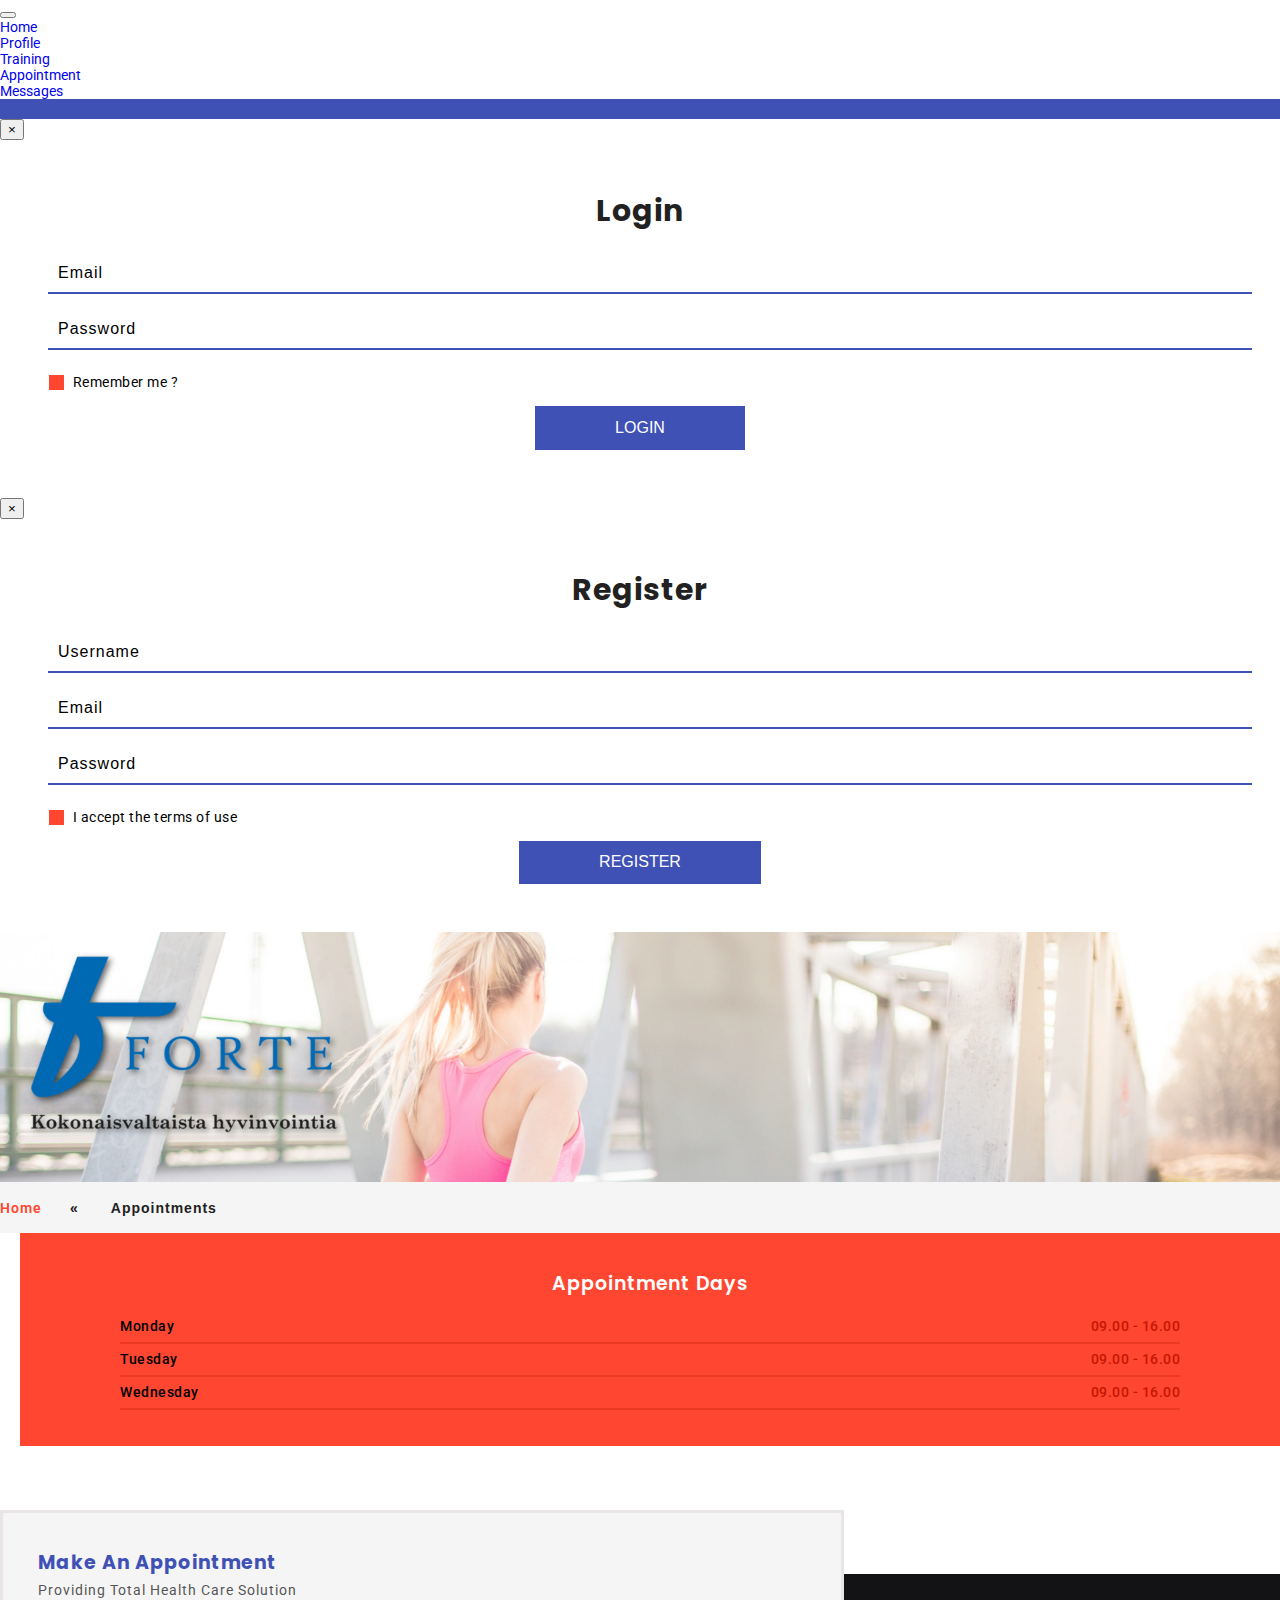
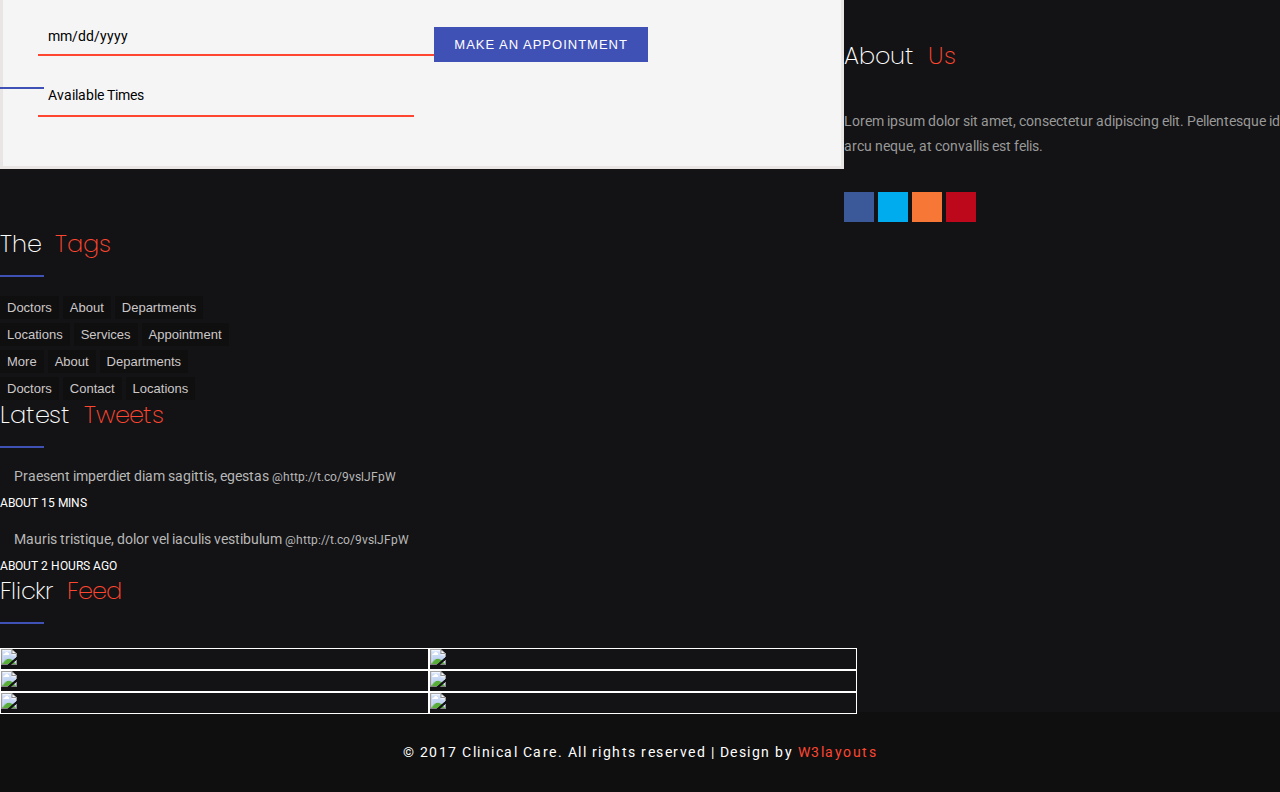
==== commit 860c537f: "Merge branch 'development' of https://github.com/Ucone/Demola into development" ====
--- a/web/appointments.html
+++ b/web/appointments.html
@@ -16,7 +16,7 @@
 <!-- //For-Mobile-Apps-and-Meta-Tags -->
 <!-- Custom Theme files -->
 <link href="css/bootstrap.css" type="text/css" rel="stylesheet" media="all">
-<link href='css/simplelightbox.css' rel='stylesheet' type='text/css'>   
+<link rel="stylesheet" href="css/jquery-ui.css" />
 <link rel="stylesheet" type="text/css" href="css/style11.css" /><!-- menu style sheet -->
 <link href="css/style.css" type="text/css" rel="stylesheet" media="all"> 
 <!-- //Custom Theme files -->
@@ -30,7 +30,7 @@
 <!-- //web-fonts -->
 </head>
 <body class="bg">
-		<div class="overlay overlay-simplegenie">
+	<div class="overlay overlay-simplegenie">
 			<button type="button" class="overlay-close"><i class="fa fa-times" aria-hidden="true"></i></button>
 			<nav>
 				<ul>
@@ -45,8 +45,7 @@
 		<section class="header-w3ls"> 
 			<button id="trigger-overlay" type="button"><i class="fa fa-bars" aria-hidden="true"></i></button>
 			<div class="bottons-agileits-w3layouts">
-			<a class="page-scroll" href="#myModal2" data-toggle="modal"><i class="fa fa-sign-in" aria-hidden="true"></i>Login</a>.
-			<a class="page-scroll" href="#myModal3" data-toggle="modal"><i class="fa fa-pencil-square-o" aria-hidden="true"></i>Register</a>
+			
 			</div>
 		<h1><a href="main.html">Digital Physiotherapy</a></h1>
 		<div class="clearfix"> </div>
@@ -143,117 +142,47 @@
 				</ul>
 		</div>
 	</div>
-</div>		
+</div>	
+
+<div class="timings-w3ls">
+							<h5>Appointment Days</h5>
+							<ul>
+								<li>Monday <span>09.00 - 16.00</span></li>
+								<li>Tuesday<span>09.00 - 16.00</span></li>
+								<li>Wednesday<span>09.00 - 16.00</span></li>
+							</ul>
+	</div>	
 <!-- //breadcrumbs -->
-<!-- gallery -->
-	<div class="gallery w3-agileits">  
-		<div class="container">
-			<h4 class="tittle-w3layouts">Our Departments</h4>   
-			<div class="agileinfo-gallery-row">
-				<div class="col-md-4 col-sm-4 col-xs-6 w3gallery-grids">
-					<a href="images/g1.jpg" class="imghvr-hinge-right wthree">
-						<img src="images/g1.jpg" class="img-response" alt="" title="Dental"/> 
-						<div class="agile-figcaption">
-						  <h4>Dental</h4>
-						  <p>Phasellus elementum ullamcorper urna, eu rhoncus.</p>
-						</div>
-					</a> 
-				</div> 
-				<div class="col-md-4 col-sm-4 col-xs-6 w3gallery-grids">
-					<a href="images/g2.jpg" class="imghvr-hinge-right wthree">
-						<img src="images/g2.jpg" alt="" class="img-response" title="Pediatric"/> 
-						<div class="agile-figcaption">
-						  <h4>Pediatric</h4>
-						  <p>Phasellus elementum ullamcorper urna, eu rhoncus.</p>
-						</div>
-					</a> 
-				</div>
-				<div class="col-md-4 col-sm-4 col-xs-6 w3gallery-grids">
-					<a href="images/g3.jpg" class="imghvr-hinge-right wthree">
-						<img src="images/g3.jpg" alt="" class="img-response" title="Dental"/> 
-						<div class="agile-figcaption">
-						  <h4>Dental</h4>
-						  <p>Phasellus elementum ullamcorper urna, eu rhoncus.</p>
-						</div>
-					</a> 
-				</div>
-				<!---728x90--->
-				<div class="col-md-4 col-sm-4 col-xs-6 w3gallery-grids">
-					<a href="images/g4.jpg" class="imghvr-hinge-right wthree">
-						<img src="images/g4.jpg" alt="" class="img-response" title="ENT"/> 
-						<div class="agile-figcaption">
-						  <h4>ENT</h4>
-						  <p>Phasellus elementum ullamcorper urna, eu rhoncus.</p>
-						</div>
-					</a> 
-				</div>
-				<div class="col-md-4 col-sm-4 col-xs-6 w3gallery-grids">
-					<a href="images/g5.jpg" class="imghvr-hinge-right wthree">
-						<img src="images/g5.jpg" alt="" class="img-response" title="Gynaecology"/> 
-						<div class="agile-figcaption">
-						  <h4>Gynaecology</h4>
-						  <p>Phasellus elementum ullamcorper urna, eu rhoncus.</p>
-						</div>
-					</a> 
-				</div> 
-				<div class="col-md-4 col-sm-4 col-xs-6 w3gallery-grids">
-					<a href="images/g6.jpg" class="imghvr-hinge-right wthree">
-						<img src="images/g6.jpg" alt="" class="img-response" title="Dermatology"/> 
-						<div class="agile-figcaption">
-						  <h4>Dermatology</h4>
-						  <p>Phasellus elementum ullamcorper urna, eu rhoncus.</p>
-						</div>
-					</a> 
-				</div>
-				<div class="col-md-4 col-sm-4 col-xs-6 w3gallery-grids">
-					<a href="images/g7.jpg" class="imghvr-hinge-right wthree">
-						<img src="images/g7.jpg" alt="" class="img-response" title="Orthopedic"/> 
-						<div class="agile-figcaption">
-						  <h4>Orthopedic</h4>
-						  <p>Phasellus elementum ullamcorper urna, eu rhoncus.</p>
-						</div>
-					</a> 
-				</div>
-				<div class="col-md-4 col-sm-4 col-xs-6 w3gallery-grids">
-					<a href="images/g8.jpg" class="imghvr-hinge-right wthree">
-						<img src="images/g8.jpg" alt="" class="img-response" title="Cardiac"/> 
-						<div class="agile-figcaption">
-						  <h4>Cardiac</h4>
-						  <p>Phasellus elementum ullamcorper urna, eu rhoncus.</p>
-						</div>
-					</a> 
-				</div>
-				<div class="col-md-4 col-sm-4 col-xs-6 w3gallery-grids">
-					<a href="images/g9.jpg" class="imghvr-hinge-right wthree">
-						<img src="images/g9.jpg" alt="" class="img-response" title="Pediatric"/> 
-						<div class="agile-figcaption">
-						  <h4>Pediatric</h4>
-						  <p>Phasellus elementum ullamcorper urna, eu rhoncus.</p>
-						</div>
-					</a> 
-				</div>
-				<div class="clearfix"> </div>
-			</div> 
-		</div>
+<!-- Appointment -->
+<div class="appointment">
+   <div class="container">
+	<div class="form-agileits">
+	<h3>Make an appointment</h3>
+	<p>Providing Total Health Care Solution</p>
+	<form action="#" method="post">
+		
+		<input  id="datepicker1" name="Text" type="text" value="" onfocus="this.value = '';" onblur="if (this.value == '') {this.value = 'mm/dd/yyyy';}" placeholder="mm/dd/yyyy" required="">
+		<select class="form-control name" placeholder="Available Times">
+			<option>Available Times</option>
+			<option>Cardiology</option>
+			<option>Ophthalmology</option>
+			<option>Neurology</option>
+			<option>Psychology</option>
+			<option>Dermatology</option>
+		</select>
+		
+		 <input type="submit" value="Make an appointment">
+	</form>
+</div>
+	
+	
 	</div>
-	<!-- //gallery --> 
-
+	
+	<div class="clearfix"> </div>
+</div>
+	<!-- //Appointment --> 
 <!--social-icons-->
-<div class="social-agileinfo">
-	<a href="#"  class="social-icon-w3-agile facebook">
-		<i class="fa fa-facebook" aria-hidden="true"></i>
-	</a>
-	<a href="#"  class="social-icon-w3-agile google-plus">
-		<i class="fa fa-google-plus" aria-hidden="true"></i>
-	</a>
-	<a href="#" class="social-icon-w3-agile twitter">
-		<i class="fa fa-twitter" aria-hidden="true"></i>
-	</a>
-	<a href="#" class="social-icon-w3-agile rss">
-		<i class="fa fa-rss" aria-hidden="true"></i>
-	</a>
-	<div class="clearfix"></div>
-</div>
+
 <!--//social-icons-->
 <!-- footer -->
 	<div class="footer">
@@ -356,12 +285,15 @@
 <script src="js/jquery.nicescroll.js"></script>
 <script src="js/scripts.js"></script>
 
-				<script type="text/javascript" src="js/simple-lightbox.min.js"></script>
-				<script>
-					$(function(){
-						var gallery = $('.agileinfo-gallery-row a').simpleLightbox({navText:		['&lsaquo;','&rsaquo;']});
-					});
-				</script>  
+<!-- Calendar -->
+				<script src="js/jquery-ui.js"></script>
+				  <script>
+						  $(function() {
+							$( "#datepicker,#datepicker1,#datepicker2,#datepicker3" ).datepicker();
+						  });
+				  </script>
+			<!-- //Calendar -->
+
 <!--jarallax -->
 	<script src="js/SmoothScroll.min.js"></script>
 <!-- //jarallax -->
--- a/web/css/style.css
+++ b/web/css/style.css
@@ -429,7 +429,7 @@
 .agileits-login {
     padding:3em;
 }
-.agileits-login input[type="text"],.agileits-login input[type="name"], .agileits-login input[type="password"], .agileits-login input[type="email"], .agileits-login textarea {
+.agileits-login input[type="text"],.agileits-login input[type="ProfileInput"], .agileits-login input[type="password"], .agileits-login input[type="email"], .agileits-login textarea {
     outline: none;
     font-size: 1em;
     color: #000;
@@ -672,7 +672,7 @@
 /*--//Options--*/
 /*--about-inner--*/
 .inner-banner-agileits-w3layouts{
-	background: url(../images/banner1.jpg) no-repeat 0px 0px;
+	background: url(../images/BackgroundFysioterapiaForte.jpg) no-repeat 0px 0px;
 	background-size: cover;
     -webkit-background-size: cover;
     -moz-background-size: cover;
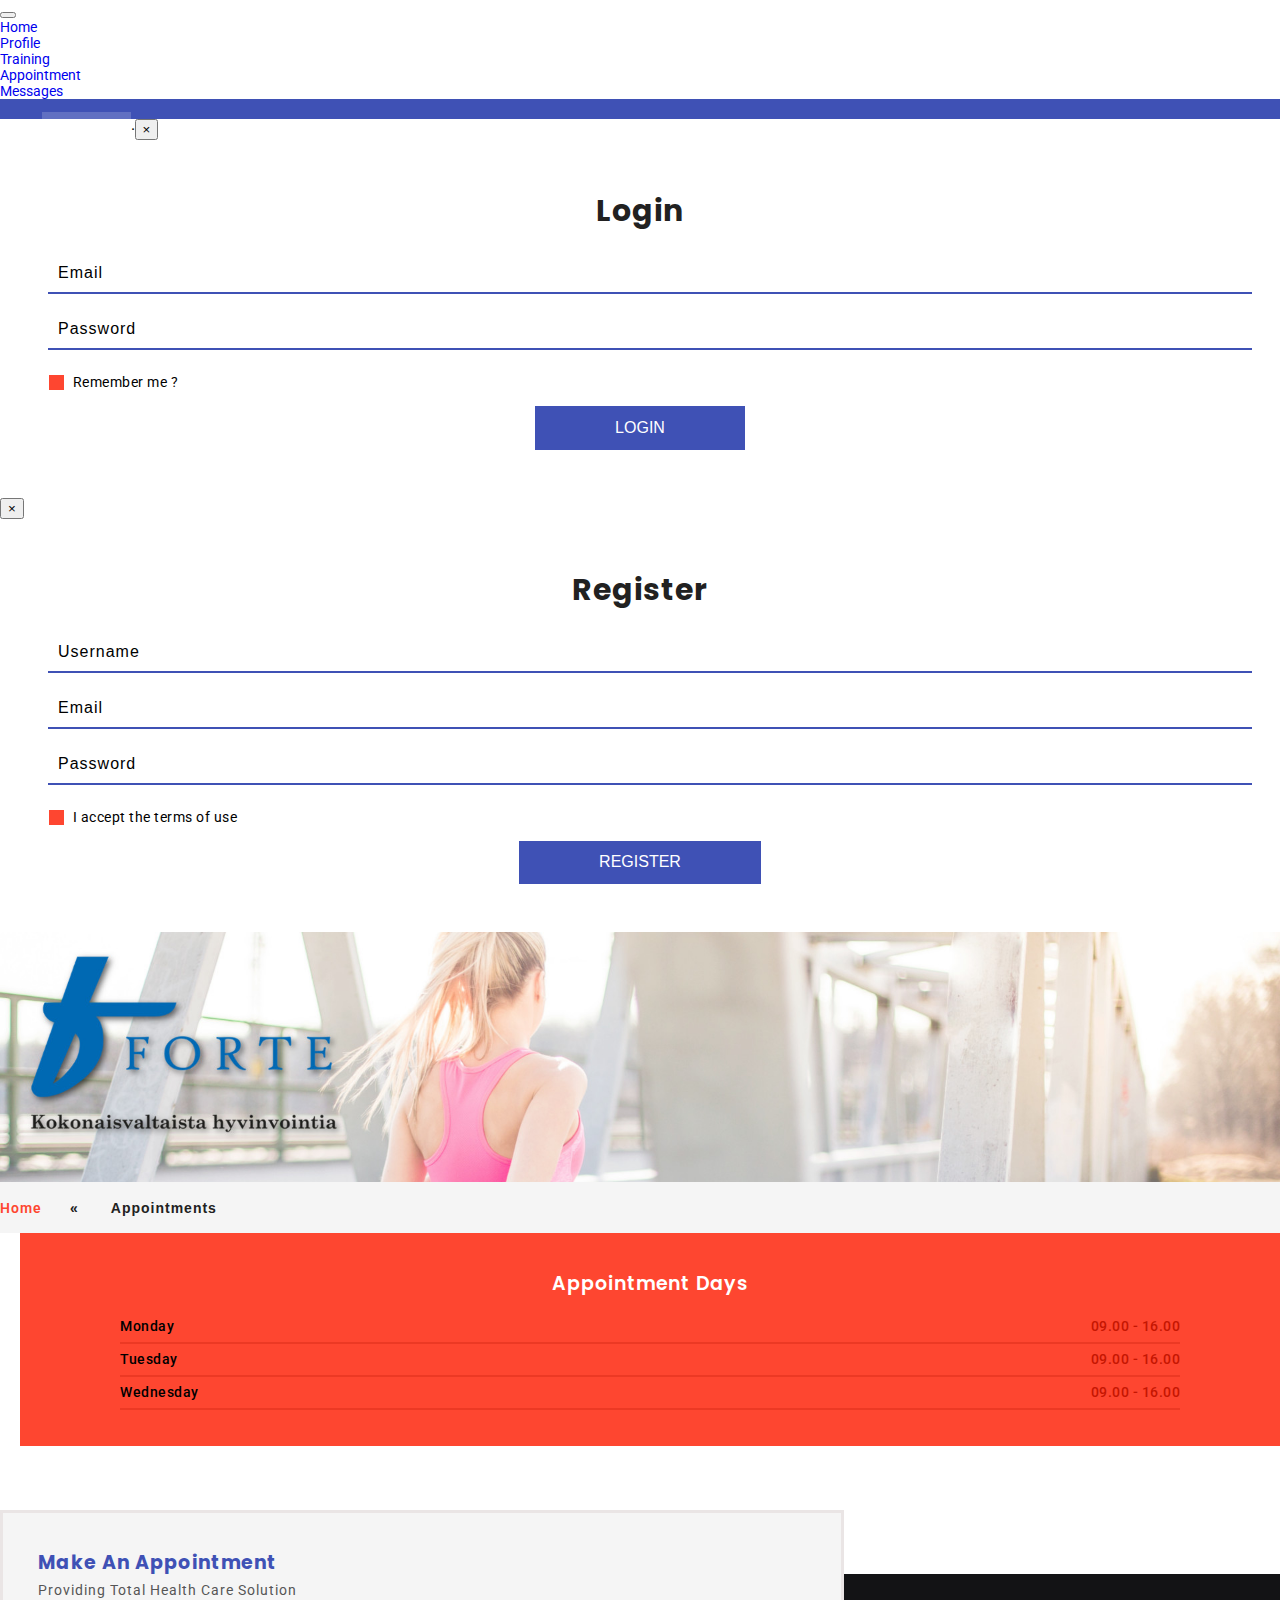
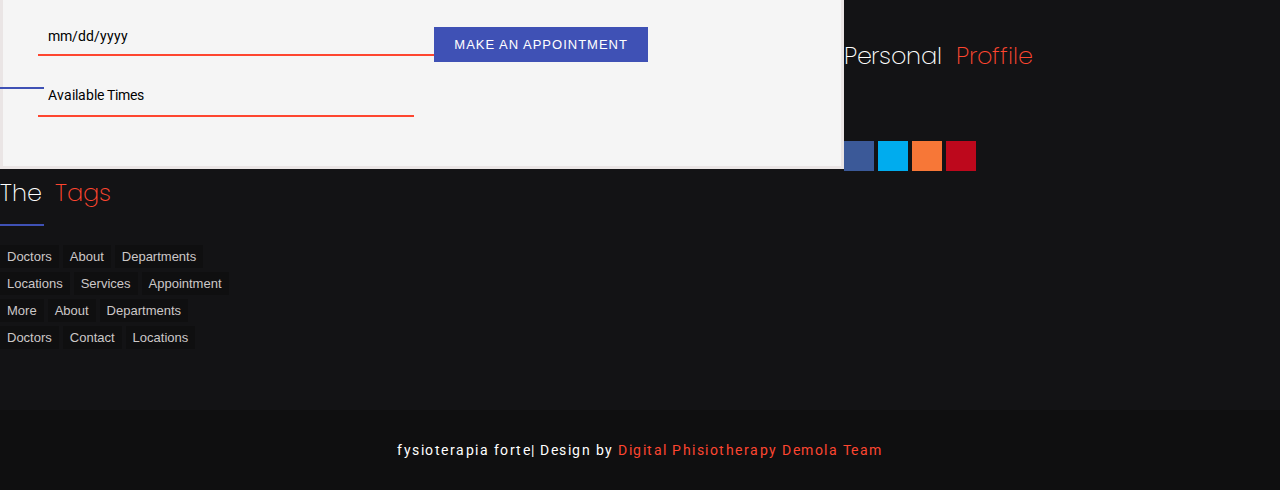
==== commit d3857914: "Logout button included, removed register button from all the screens" ====
--- a/web/appointments.html
+++ b/web/appointments.html
@@ -45,7 +45,7 @@
 		<section class="header-w3ls"> 
 			<button id="trigger-overlay" type="button"><i class="fa fa-bars" aria-hidden="true"></i></button>
 			<div class="bottons-agileits-w3layouts">
-			
+			<a class="page-scroll" href="#myModal2" data-toggle="modal"><i class="fa fa-sign-in" aria-hidden="true"></i>Log out</a>.
 			</div>
 		<h1><a href="main.html">Digital Physiotherapy</a></h1>
 		<div class="clearfix"> </div>
@@ -185,13 +185,12 @@
 
 <!--//social-icons-->
 <!-- footer -->
-	<div class="footer">
+<div class="footer">
 		<div class="agileinfo_footer_bottom">
 			<div class="container">
 				<div class="col-md-3 agileinfo_footer_bottom_grid">
-					<h2>About <span>Us</span></h2>
-					<p>Lorem ipsum dolor sit amet, consectetur adipiscing elit. Pellentesque 
-						id arcu neque, at convallis est felis.</p>
+					<h2>Personal <span>Proffile</span></h2>
+					
 					<ul class="social-nav model-3d-0 footer-social w3_agile_social">
 						<li><a href="#" class="facebook">
 							  <div class="front"><i class="fa fa-facebook" aria-hidden="true"></i></div>
@@ -232,47 +231,14 @@
 						</ul>
 					</div>
 				</div>
-				<div class="col-md-3 agileinfo_footer_bottom_grid">
-					<h3>Latest <span>Tweets</span></h3>
-					<ul class="twi agileits_twitter">
-						<li><i class="fa fa-twitter" aria-hidden="true"></i>Praesent imperdiet diam sagittis, egestas <a href="#" class="mail">
-						@http://t.co/9vslJFpW</a> <span>ABOUT 15 MINS</span></li>
-						<li><i class="fa fa-twitter" aria-hidden="true"></i>Mauris tristique, dolor vel iaculis vestibulum<a href="#" class="mail">
-						@http://t.co/9vslJFpW</a> <span>ABOUT 2 HOURS AGO</span></li>
-					</ul>
-				</div>
-				<div class="col-md-3 agileinfo_footer_bottom_grid">
-					<h3>Flickr <span>Feed</span></h3>
-					<div class="flickr-grids">
-						<div class="flickr-grid agileits_w3layouts_flickr">
-							<a href="single.html"><img src="images/1.jpg" alt=" " class="img-responsive" /></a>
-						</div>
-						<div class="flickr-grid  agileits_w3layouts_flickr">
-							<a href="single.html"><img src="images/2.jpg" alt=" " class="img-responsive" /></a>
-						</div>
-						<div class="flickr-grid  agileits_w3layouts_flickr">
-							<a href="single.html"><img src="images/3.jpg" alt=" " class="img-responsive" /></a>
-						</div>
-						<div class="clearfix"> </div>
-						
-						<div class="flickr-grid  agileits_w3layouts_flickr">
-							<a href="single.html"><img src="images/4.jpg" alt=" " class="img-responsive" /></a>
-						</div>
-						<div class="flickr-grid  agileits_w3layouts_flickr">
-							<a href="single.html"><img src="images/1.jpg" alt=" " class="img-responsive" /></a>
-						</div>
-						<div class="flickr-grid  agileits_w3layouts_flickr">
-							<a href="single.html"><img src="images/2.jpg" alt=" " class="img-responsive" /></a>
-						</div>
-						<div class="clearfix"> </div>
-					</div>
-				</div>
-				<div class="clearfix"> </div>
+				
+				
+				
 			</div>
 		</div>
 		<div class="agileinfo_footer_bottom1">
 			<div class="container">
-					<p>© 2017 Clinical Care. All rights reserved | Design by <a href="http://w3layouts.com">W3layouts</a></p>
+					<p>fysioterapia forte| Design by <a href="http://tampere.demola.net/projects/digital-physiotherapy">Digital Phisiotherapy Demola Team</a></p>
 				<div class="clearfix"> </div>
 			</div>
 		</div>
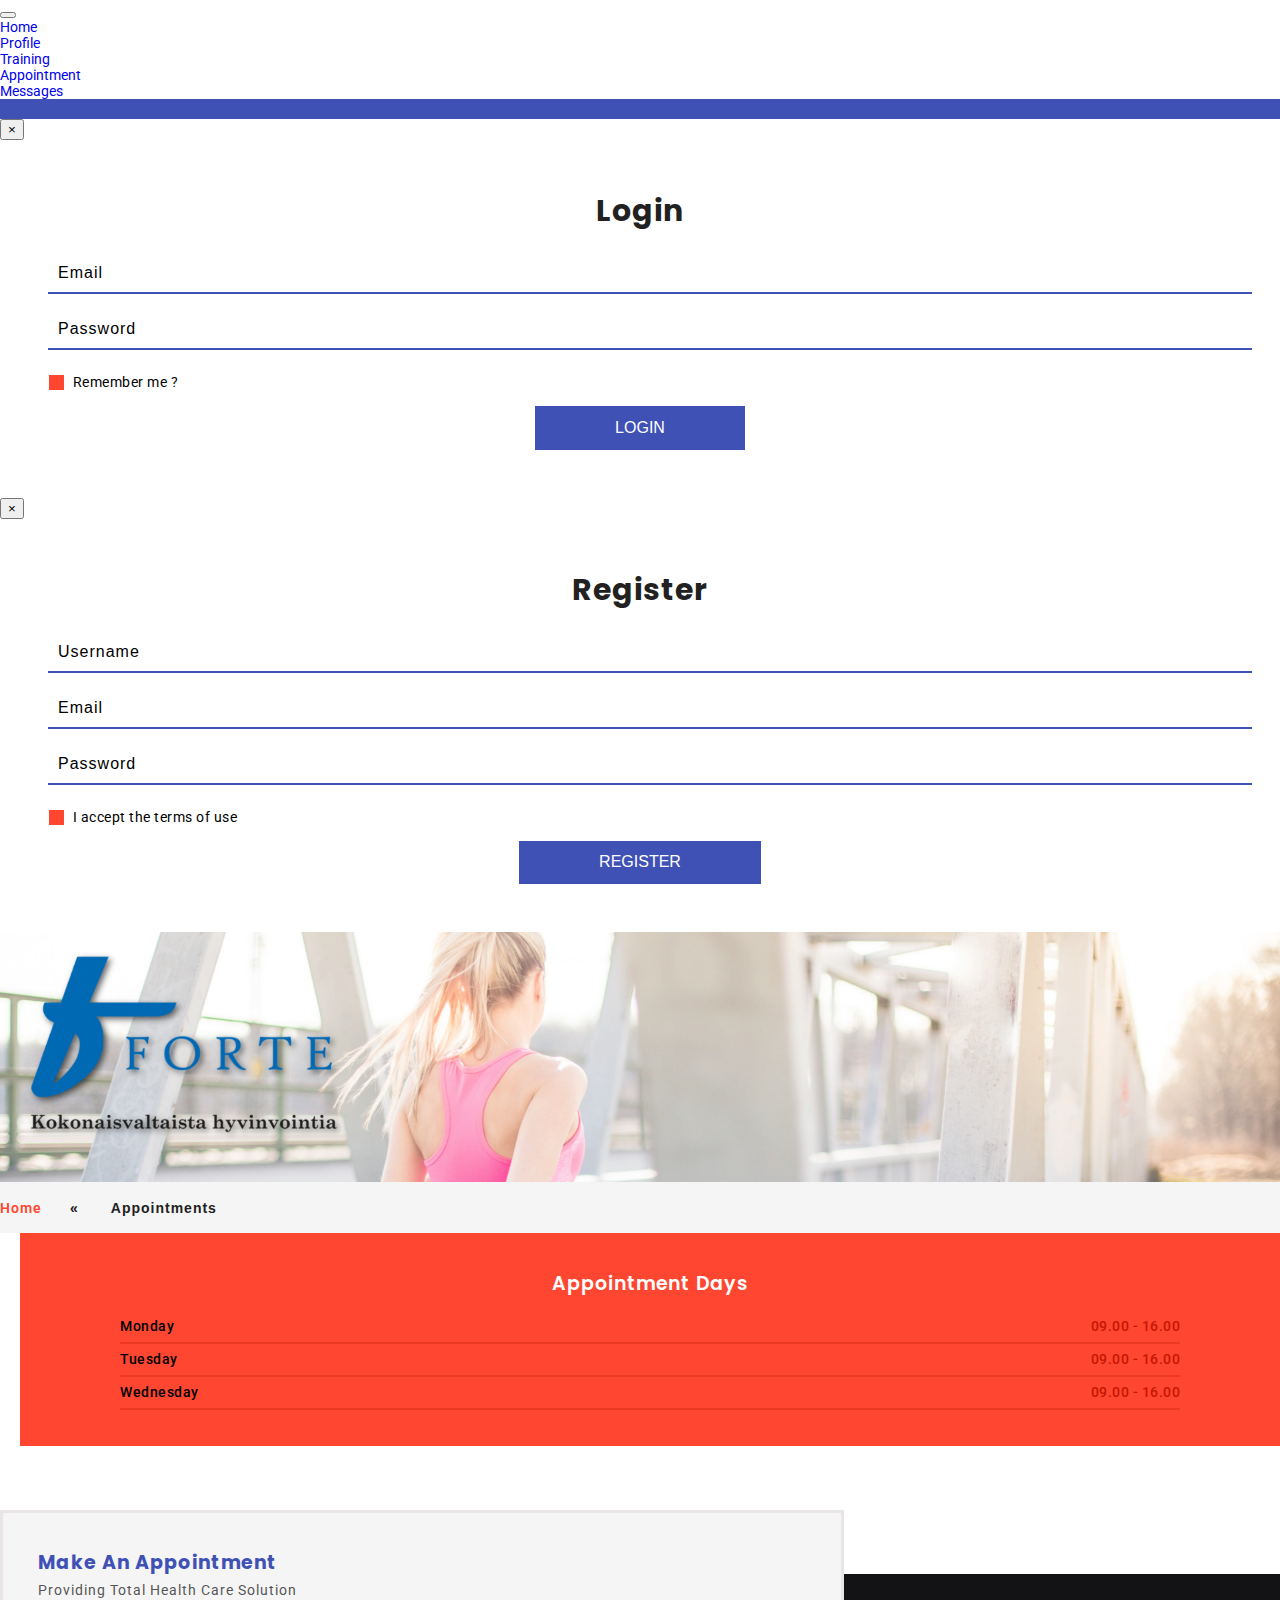
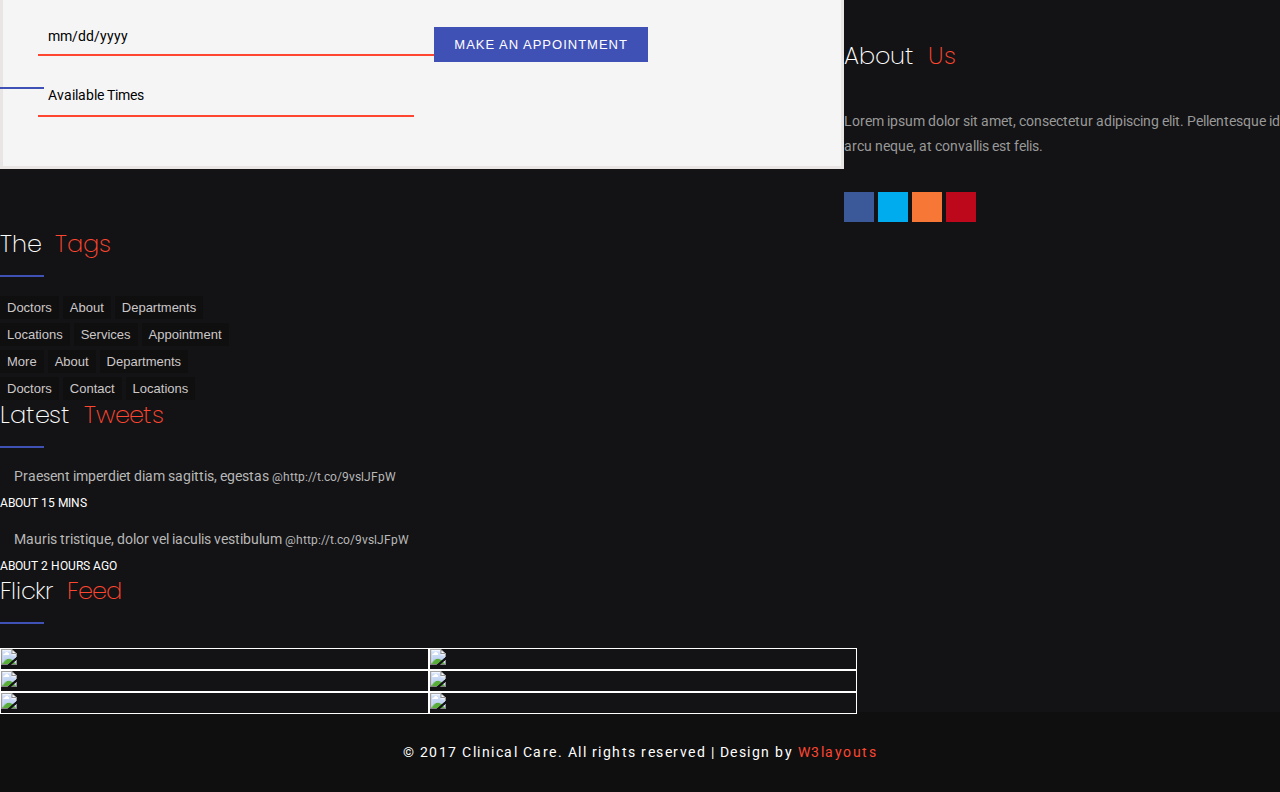
==== commit e9ff37a8: "Updated Training and Profile pages" ====
--- a/web/appointments.html
+++ b/web/appointments.html
@@ -45,7 +45,7 @@
 		<section class="header-w3ls"> 
 			<button id="trigger-overlay" type="button"><i class="fa fa-bars" aria-hidden="true"></i></button>
 			<div class="bottons-agileits-w3layouts">
-			<a class="page-scroll" href="#myModal2" data-toggle="modal"><i class="fa fa-sign-in" aria-hidden="true"></i>Log out</a>.
+			
 			</div>
 		<h1><a href="main.html">Digital Physiotherapy</a></h1>
 		<div class="clearfix"> </div>
@@ -185,12 +185,13 @@
 
 <!--//social-icons-->
 <!-- footer -->
-<div class="footer">
+	<div class="footer">
 		<div class="agileinfo_footer_bottom">
 			<div class="container">
 				<div class="col-md-3 agileinfo_footer_bottom_grid">
-					<h2>Personal <span>Proffile</span></h2>
-					
+					<h2>About <span>Us</span></h2>
+					<p>Lorem ipsum dolor sit amet, consectetur adipiscing elit. Pellentesque 
+						id arcu neque, at convallis est felis.</p>
 					<ul class="social-nav model-3d-0 footer-social w3_agile_social">
 						<li><a href="#" class="facebook">
 							  <div class="front"><i class="fa fa-facebook" aria-hidden="true"></i></div>
@@ -231,14 +232,47 @@
 						</ul>
 					</div>
 				</div>
-				
-				
-				
+				<div class="col-md-3 agileinfo_footer_bottom_grid">
+					<h3>Latest <span>Tweets</span></h3>
+					<ul class="twi agileits_twitter">
+						<li><i class="fa fa-twitter" aria-hidden="true"></i>Praesent imperdiet diam sagittis, egestas <a href="#" class="mail">
+						@http://t.co/9vslJFpW</a> <span>ABOUT 15 MINS</span></li>
+						<li><i class="fa fa-twitter" aria-hidden="true"></i>Mauris tristique, dolor vel iaculis vestibulum<a href="#" class="mail">
+						@http://t.co/9vslJFpW</a> <span>ABOUT 2 HOURS AGO</span></li>
+					</ul>
+				</div>
+				<div class="col-md-3 agileinfo_footer_bottom_grid">
+					<h3>Flickr <span>Feed</span></h3>
+					<div class="flickr-grids">
+						<div class="flickr-grid agileits_w3layouts_flickr">
+							<a href="single.html"><img src="images/1.jpg" alt=" " class="img-responsive" /></a>
+						</div>
+						<div class="flickr-grid  agileits_w3layouts_flickr">
+							<a href="single.html"><img src="images/2.jpg" alt=" " class="img-responsive" /></a>
+						</div>
+						<div class="flickr-grid  agileits_w3layouts_flickr">
+							<a href="single.html"><img src="images/3.jpg" alt=" " class="img-responsive" /></a>
+						</div>
+						<div class="clearfix"> </div>
+						
+						<div class="flickr-grid  agileits_w3layouts_flickr">
+							<a href="single.html"><img src="images/4.jpg" alt=" " class="img-responsive" /></a>
+						</div>
+						<div class="flickr-grid  agileits_w3layouts_flickr">
+							<a href="single.html"><img src="images/1.jpg" alt=" " class="img-responsive" /></a>
+						</div>
+						<div class="flickr-grid  agileits_w3layouts_flickr">
+							<a href="single.html"><img src="images/2.jpg" alt=" " class="img-responsive" /></a>
+						</div>
+						<div class="clearfix"> </div>
+					</div>
+				</div>
+				<div class="clearfix"> </div>
 			</div>
 		</div>
 		<div class="agileinfo_footer_bottom1">
 			<div class="container">
-					<p>fysioterapia forte| Design by <a href="http://tampere.demola.net/projects/digital-physiotherapy">Digital Phisiotherapy Demola Team</a></p>
+					<p>© 2017 Clinical Care. All rights reserved | Design by <a href="http://w3layouts.com">W3layouts</a></p>
 				<div class="clearfix"> </div>
 			</div>
 		</div>
